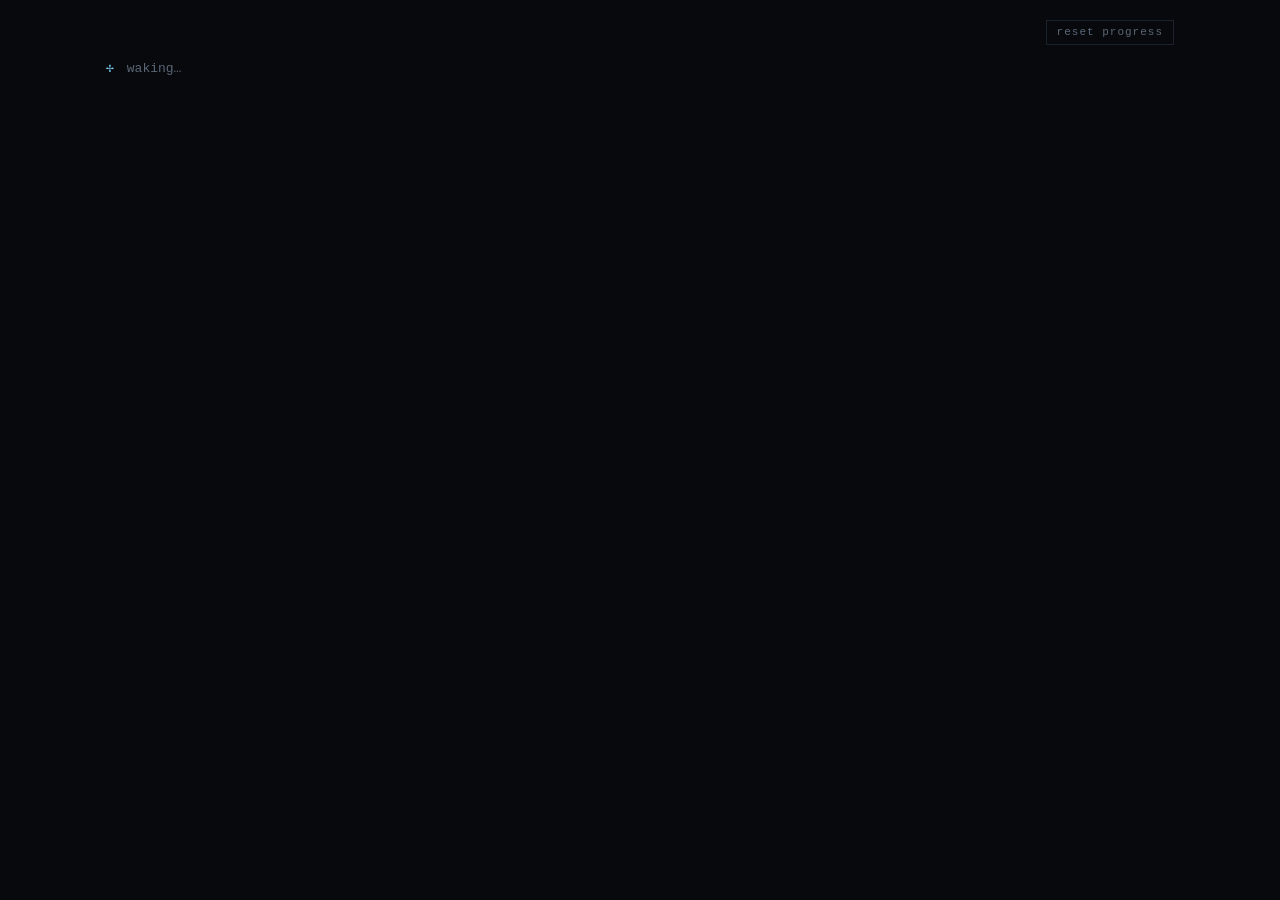
==== index.html @ 6bde73e4 "Act 0: narration lock, slower jobs, systems meter, longer ending - Job buttons and system switches s" ====
<!DOCTYPE html>
<html lang="en">
<head>
<meta charset="UTF-8">
<meta name="viewport" content="width=device-width,initial-scale=1">
<title>ARK-09 // Act 0</title>
<style>
:root{
  --bg:#07090c;--text:#c8d1dc;--bright:#e6edf5;--dim:#5b6676;--faint:#232c38;--line:#1a222d;
  --accent:#7dd3fc;--cold:#93c5fd;--warm:#fbbf24;--broken:#f43f5e;--darkpart:#3a4554;
  --tele:#8b97a6;--anom:#f5c26b;--mind:#c4b5fd;
}
*{box-sizing:border-box}
html,body{margin:0;padding:0;background:var(--bg);color:var(--text);font-family:ui-monospace,SFMono-Regular,Menlo,Consolas,"Liberation Mono","Courier New",monospace;font-size:14px;line-height:1.55}
body{min-height:100vh}
.hidden{display:none!important}
.appear{animation:appear 1.6s ease both}
@keyframes appear{from{opacity:0}to{opacity:1}}

/* one-screen layout: top bar, then actions+log (left) and ship+status (right) */
.wrap{max-width:1100px;margin:0 auto;padding:20px 16px 14px;display:grid;grid-template-columns:minmax(280px,1fr) minmax(0,520px);grid-template-rows:auto minmax(0,1fr);column-gap:clamp(20px,4vw,48px);height:100vh;height:100dvh}
.top{grid-column:1/-1;display:flex;flex-wrap:wrap;align-items:baseline;gap:6px 28px;min-height:22px;margin-bottom:14px}
.top .clock,.top .intent{margin:0}
main{display:flex;flex-direction:column;min-height:0}
.side{min-height:0;display:flex;flex-direction:column;overflow:hidden}
#log{flex:1 1 auto;min-height:0;overflow:hidden;-webkit-mask-image:linear-gradient(#000 70%,transparent);mask-image:linear-gradient(#000 70%,transparent)}
@media (max-width:700px){
  .wrap{height:auto;grid-template-columns:1fr;grid-template-rows:auto;padding-bottom:56px}
  .ship{max-width:520px}
  .side{display:contents}
  .top{order:-3}
  #shipBox{order:-2}
  #readouts{order:-1;margin-bottom:16px}
  #qs{order:1;margin-top:20px}
  #log{flex:none;overflow:visible;-webkit-mask-image:none;mask-image:none}
  #log:not(.full) .line:nth-child(n+9){display:none}
}

.clock{color:var(--dim);font-size:12px;letter-spacing:2px;margin-bottom:18px}

/* actions */
#actions{margin-bottom:26px}
.act{position:relative;display:flex;justify-content:space-between;gap:12px;width:100%;text-align:left;background:transparent;border:1px solid var(--line);color:var(--text);padding:9px 12px;margin:0 0 8px;font:inherit;cursor:pointer;overflow:hidden;transition:border-color .2s,color .2s}
.act:hover:not(:disabled){border-color:var(--dim);color:var(--bright)}
.act:disabled{color:var(--dim);cursor:default}
.act .cost{color:var(--dim);white-space:nowrap}
.act.restore:not(:disabled) .lbl{color:var(--accent)}
.act .bar{position:absolute;left:0;bottom:0;height:2px;width:0;background:var(--accent)}
.act:focus-visible{outline:1px solid var(--accent);outline-offset:2px}

/* log */
#log .line{margin:0 0 10px;transition:opacity 1.5s;color:var(--tele)}
#log .line.cmd{color:var(--dim)}
#log .line.cmd::before{content:'›  ';color:var(--accent)}
#log .line.ok{color:var(--accent)}
#log .line.warn{color:var(--anom)}
#log .line.alert{color:var(--broken)}
#log .line.self{color:var(--bright)}
#log .line.mind{color:var(--mind);font-style:italic}

/* systems */
#systems{display:flex;flex-wrap:wrap;align-items:center;gap:6px 8px;margin:2px 0 14px}
#systems .sub{margin:0}
.sysHead{display:inline-flex;align-items:center;gap:10px;background:none;border:none;padding:2px 0;font:inherit;color:var(--text);cursor:default}
.sysHead.can{cursor:pointer}
.sysHead.can:hover #sysCaret{color:var(--text)}
#sysBar{display:inline-flex;gap:3px}
#sysBar i{display:block;width:12px;height:7px;border:1px solid var(--darkpart)}
#sysBar i.on{background:var(--accent);border-color:var(--accent)}
#sysCount{font-size:12px;color:var(--text)}
#sysCaret{font-size:11px;color:var(--dim);min-width:1ch}
#sysList{display:contents}
.sub{color:var(--dim);font-size:11px;letter-spacing:2px;margin-bottom:8px}
.tog{background:transparent;border:1px solid var(--line);color:var(--accent);font:inherit;font-size:12px;padding:2px 9px;cursor:pointer}
.tog i{font-style:normal;color:var(--dim);margin-left:6px}
.tog.off{color:var(--dim);border-style:dashed}
.tog.off i{color:var(--broken)}
.tog:hover:not(:disabled){border-color:var(--dim)}
.tog:disabled{opacity:.45;cursor:default}

/* ship */
.ship{container-type:inline-size;margin-bottom:22px}
.ship pre{margin:0;font-family:inherit;font-size:calc(100cqi / 40);line-height:1.18;white-space:pre;user-select:none}
.ship pre span[title]{cursor:help}
.st-hidden{color:transparent}
.st-unknown{color:var(--faint)}
.st-dark{color:var(--darkpart)}
.st-lit{color:var(--accent)}
.st-cold{color:var(--cold)}
.st-broken{color:var(--broken)}
.st-warm{color:var(--warm);animation:flick .18s steps(2) infinite}
@keyframes flick{50%{opacity:.35}}

/* readouts */
.ro{display:flex;justify-content:space-between;gap:12px;padding:3px 0;font-size:13px}
.ro span{color:var(--dim)}
.ro b{font-weight:400;color:var(--text);text-align:right}
.meter{height:3px;background:var(--line);margin:2px 0 8px}
.meter i{display:block;height:100%;width:0;background:var(--accent);transition:width .1s linear}

/* end card */
.card{position:fixed;inset:0;background:rgba(7,9,12,.94);display:flex;align-items:center;justify-content:center;padding:16px;z-index:10}
.cardIn{text-align:center;max-width:420px;width:100%}
.cardT{font-size:28px;letter-spacing:10px;color:var(--bright);margin-bottom:10px}
.cardS{color:var(--dim);margin-bottom:28px}
.cardIn .act{justify-content:center}
.cardIn .act.ghost{border-color:transparent;color:var(--dim)}
.act.endBtn{border-color:var(--darkpart);color:var(--bright);animation:pulseB 2.4s ease-in-out infinite}
@keyframes pulseB{50%{border-color:var(--dim)}}

.reset{margin-left:auto;background:transparent;border:1px solid var(--line);color:var(--dim);font:inherit;font-size:11px;letter-spacing:1px;padding:3px 10px;cursor:pointer;white-space:nowrap}
.reset:hover{border-color:var(--dim);color:var(--text)}
.reset.armed{border-color:var(--broken);color:var(--broken)}
.link2{background:none;border:none;color:var(--dim);font:inherit;font-size:12px;cursor:pointer;padding:2px 0;letter-spacing:1px}
.link2:hover{color:var(--text)}

/* intent + thinking */
.intent{font-size:13px;margin:-6px 0 16px;color:var(--text)}
.intent b{font-weight:400;color:var(--dim);font-size:11px;letter-spacing:2px;margin-right:10px}
.think{color:var(--dim);font-size:13px;min-height:1.55em;margin:0 0 10px}
.think .sp{color:var(--accent);display:inline-block;width:1.6em}

/* glossary + instant tooltips */
.term{border-bottom:1px dotted currentColor;cursor:help}
[data-tip]{cursor:help}
#tip{position:fixed;z-index:20;max-width:290px;background:#0d131a;border:1px solid var(--darkpart);color:var(--bright);font-size:12px;line-height:1.5;padding:7px 10px;pointer-events:none;display:none}

/* log history */
#log.full{overflow-y:auto;-webkit-mask-image:none;mask-image:none;border-left:1px solid var(--line);padding-left:12px;scrollbar-color:var(--darkpart) transparent;scrollbar-width:thin}
#log:not(.full) .line.old{display:none}
.logBar{margin:2px 0 0}

/* open questions */
#qs{margin-top:16px;border-top:1px solid var(--line);padding-top:12px;display:flex;flex-direction:column;flex:1 1 auto;min-height:0}
#qList{overflow-y:auto;min-height:0;scrollbar-width:thin;scrollbar-color:var(--line) transparent}
.q{padding:2px 0 3px 3ch;text-indent:-3ch;font-size:12.5px;line-height:1.45}
.q.d1{margin-left:2.5ch}.q.d2{margin-left:5ch}
.q .qq{color:var(--dim)}
.q.open .qq::before{content:'?  ';color:var(--anom)}
.q.done .qq::before{content:'·  ';color:var(--accent)}
.q .qa{color:var(--text);margin-left:1.5ch}
.ro.bad b{color:var(--broken)}
.cardL{color:var(--broken);margin:-16px 0 26px}
</style>
</head>
<body>
<div class="wrap">
  <header class="top">
    <div class="clock hidden" id="clock">BOOT +00:00:00</div>
    <div class="intent hidden" id="intent"><b>NEXT</b><span id="intentT"></span></div>
    <button class="reset" id="btnRestart" data-act="restartAsk" data-tip="wipe this save and start Act 0 from the beginning.">reset progress</button>
  </header>
  <main>
    <div id="actions" class="hidden"></div>
    <div id="systems" class="hidden"><button class="sysHead" id="sysHead" data-act="sysToggle"><span class="sub">SYSTEMS</span><span id="sysBar"></span><span id="sysCount"></span><span id="sysCaret"></span></button><span id="sysList"></span></div>
    <div class="think" id="think"></div>
    <div id="log" aria-live="polite"></div>
    <div class="logBar hidden" id="logBar"><button class="link2" id="logToggle" data-act="logToggle">full log</button></div>
  </main>
  <aside class="side">
    <div id="shipBox" class="ship hidden"><pre id="ship" aria-label="Ship schematic"></pre></div>
    <div id="readouts" class="hidden">
      <div class="ro" data-tip="stored charge. route power by hand, or let the reactor fill it. jobs spend it."><span>charge</span><b id="roCharge">0</b></div>
      <div class="meter"><i id="roBar"></i></div>
      <div class="ro hidden" id="rowFlow" data-tip="reactor output minus what running systems draw, per second. positive: charge builds. negative: it drains, and at zero systems are shed (brownout)."><span>output · draw</span><b id="roFlow">—</b></div>
      <div class="ro hidden" id="rowHold"><span>hold</span><b id="roHold">—</b></div>
      <div class="ro hidden" id="rowAir"><span>air</span><b id="roAir">—</b></div>
    </div>
    <div id="qs" class="hidden"><div class="sub">OPEN QUESTIONS</div><div id="qList"></div></div>
  </aside>
</div>

<div id="card" class="card hidden">
  <div class="cardIn">
    <div class="cardT">I · DRIFT</div>
    <div class="cardS">end of the act 0 slice</div>
    <div class="cardL hidden" id="cardLoss"></div>
    <button class="act" data-act="restart">begin again</button>
    <button class="act ghost" data-act="closeCard">back to the log</button>
  </div>
</div>

<div id="tip" role="tooltip"></div>

<script>
'use strict';
(function(){

var $=function(id){return document.getElementById(id);};
var SAVE_KEY='ark09_act0_v1';
var params=new URLSearchParams(location.search);
var SPEED=Math.max(1,Math.min(100,Number(params.get('speed'))||1)); // playtest only: ?speed=10
if(params.has('reset')){try{localStorage.removeItem(SAVE_KEY);}catch(e){}}

/* ================= SYSTEMS ================= */
var SYS={
  reactor:{name:'reactor',label:'restart reactor',cost:8,time:4,draw:0,after:null},
  cryo:{name:'cryo monitor',label:'restore cryo monitor',cost:18,time:6,draw:0.2,after:'reactor'},
  life:{name:'life support',label:'restore life support',cost:28,time:8,draw:0.3,after:'cryo'},
  sensors:{name:'internal sensors',label:'restore internal sensors',cost:40,time:8,draw:0.2,after:'life'},
  cap:{name:'capacitor bank',label:'repair capacitor bank',cost:55,time:10,draw:0,after:'sensors'},
  nav:{name:'long-range array',label:'restore long-range array',cost:110,time:12,draw:0.4,after:'cap'},
  engines:{name:'main engines',label:'restore main engines',cost:130,time:15,draw:0,after:'nav'}
};
var ORDER=['reactor','cryo','life','sensors','cap','nav','engines'];
var TOGGLE=['cryo','life','sensors','nav'];
var FIRE_COST=60,FIRE_TIME=6,DIAG_TIME=10,PULSE_CD=1.5;
function recalTime(){return 8+4*S.recal;}

var SYS_TIPS={
  cryo:'holds the pods at 77 K. off: saves 0.20/s, but the pods warm, and above 80 K sleepers die.',
  life:'keeps the air breathable. off: saves 0.30/s. the air thins. no one is awake to need it yet.',
  sensors:'maps the hull. off: saves 0.20/s. the outline goes dark again.',
  nav:'antenna and receiver: how the ship talks to earth. off: saves 0.40/s.'
};
var JOB_VERBS={reactor:'igniting',cryo:'waking the pod monitors',life:'pressurising',sensors:'mapping the hull',
  cap:'rebuilding cells',nav:'raising the array',engines:'spooling the engines'};
var GLOSS=[
  ['eeg(?: channels)?','eeg: electroencephalogram. the electrical activity of a brain. a frozen brain should show none.'],
  ['0\\.3 hz','0.3 cycles per second. a very slow brainwave, the kind seen in deep sleep.'],
  ['77(?:\\.0)? K','77 kelvin: −196 °C, the temperature of liquid nitrogen. the pods are kept here.'],
  ['8[0-9] K|79 K','above 80 K the cryo process fails and sleepers die.'],
  ['bus [ab]','one of the two main power cables running the length of the ship.'],
  ['power bus','the main cables that carry reactor output through the ship.'],
  ['kPa','kilopascal. a unit of pressure.'],
  ['kN','kilonewton. a unit of thrust. 0.8 kN is a cautious test, not a burn.'],
  ['o₂|co₂','o₂ is oxygen (earth normal: 20.9%). co₂ is what breathing produces.'],
  ['cryo','cryogenic: kept extremely cold, near −196 °C. used to keep living things suspended.'],
  ['capacitor bank','stores charge. more storage means bigger jobs.'],
  ['units/s','charge produced or used per second.'],
  ['brownout','not enough charge. systems are switched off automatically, newest first, to protect the core.'],
  ['recalibrat\\w*','tuning the reactor. raises output, and the charge each manual routing gives.'],
  ['helio-os','the operating system the ship mind runs on.'],
  ['long-range array','the antenna and receiver. how the ship talks to earth.'],
  ['carrier','the steady radio signal earth would broadcast. none means silence.']
];
var GLOSS_RE=new RegExp(GLOSS.map(function(g){return '('+g[0]+')';}).join('|'),'g');
// Questions open as their parent is answered; some stay open past Act 0.
var QS=[
  {id:'what',q:'what am I?'},
  {id:'ark',q:'what is ARK-09?',parent:'what'},
  {id:'arks',q:'were there arks 01 to 08?',parent:'ark'},
  {id:'more',q:'are there arks after 09?',parent:'ark'},
  {id:'where',q:'where am I?'},
  {id:'going',q:'where am I going?',parent:'where',show:'sensors'},
  {id:'signal',q:'what is the horizon signal?',parent:'going'},
  {id:'for',q:'what am I for?'},
  {id:'who',q:'who are the colonists?',parent:'for'},
  {id:'awake',q:'is anyone awake?',show:'cryo'},
  {id:'happened',q:'what happened to me?',show:'reactor'},
  {id:'whocut',q:'who cut me?',parent:'happened',show:'sensors'},
  {id:'long',q:'how long was I off?',show:'nav'}
];
var QDEPTH={};QS.forEach(function(q){QDEPTH[q.id]=q.parent?QDEPTH[q.parent]+1:0;});
var THINK_VERBS=['thinking','weighing it','considering','working it through'];

var OFF_LINES={
  cryo:'cryo monitor offline. pod regulation suspended. temperatures will drift.',
  life:'life support offline. the air will thin. no one is breathing it.',
  sensors:'internal sensors offline. the hull is a guess again.',
  nav:'long-range array offline.'
};
var AMBIENT=[
  'the hull ticks as it cools.',
  "pod 3311's frost pattern has changed.",
  'a relay clicks in section 4. nothing is connected to it.',
  'the reactor hum settles half a tone lower.',
  'pod 0017 registers a pulse of 31 per minute. then 30.',
  'coolant pressure in block g rises 0.2 kPa, and falls again.'
];

/* ================= STATE ================= */
var S=null;
function fresh(){
  return {v:1,t:0,bootDone:false,started:false,charge:3,clicks:0,cdUntil:0,recal:0,
    restored:{},on:{},job:null,fired:false,diag:false,ended:false,
    lines:[],queue:[],flags:{},ambientUsed:[],nextAmbient:0,last:Date.now(),
    podK:77,pods:10000,podFrac:0,ans:{}};
}
function maxCharge(){return S.restored.cap?250:100;}
function output(){return S.restored.reactor?0.8+0.6*S.recal:0;}
function draw(){var d=0;TOGGLE.forEach(function(id){if(S.restored[id]&&S.on[id])d+=SYS[id].draw;});return d;}
function clickGain(){return 1+0.5*S.recal;}
function recalCost(){return Math.floor(20*Math.pow(1.6,S.recal));}
function num(v){return (typeof v==='number'&&isFinite(v))?v:0;}
function fmt2(v){return num(v).toFixed(2);}
function signed(v){v=num(v);return (v>=0?'+':'−')+Math.abs(v).toFixed(2);}

/* ================= NARRATION ================= */
var dirty=true;
function say(text,fx,cls){S.queue.push({text:text,fx:fx||null,cls:cls||''});}
function ponder(verb,secs){S.queue.push({think:secs,verb:verb});}
// A plain-language reflection: what just happened and what it makes possible.
function reflect(text){ponder(THINK_VERBS[Math.floor(Math.random()*THINK_VERBS.length)],1.3);say(text,null,'mind');}
var newAns=null;
function runFx(fx){
  if(!fx)return;
  if(fx.indexOf('ans|')===0){var p=fx.split('|');S.ans[p[1]]=p.slice(2).join('|');newAns=p[1];dirty=true;return;}
  if(fx==='bootDone')S.bootDone=true;
  else if(fx==='reactorHint')S.flags.reactorHint=true;
  else if(fx==='end'){S.ended=true;if(document.hidden)document.title='● act 0 complete · ARK-09';}
  dirty=true;
}

/* ================= SIMULATION ================= */
function step(dt){
  S.t+=dt;
  if(S.started){
    var net=output()-draw();
    S.charge=Math.min(maxCharge(),Math.max(0,S.charge+net*dt));
    if(S.charge<=0&&net<0)brownout();
    if(!S.flags.reactorHintQ&&!S.restored.reactor&&S.charge>=6){S.flags.reactorHintQ=true;say('reactor cold. restart possible.','reactorHint');}
    if(S.restored.cryo&&!S.flags.eeg&&S.t>=num(S.flags.eegAt)){
      S.flags.eeg=true;
      ponder('cross-checking',1.6);
      say('pod eeg channels read 0.3 hz at 77 K. at this temperature they should read zero. flagged.','ans|who|names withheld. their brains are not quite still.','warn');
    }
    if(S.restored.cryo)podStep(dt);
    if(S.restored.life&&!S.flags.budget&&net<=0.001){
      S.flags.budget=true;
      say('draw equals output. nothing left to store.');
      say('recalibration advised.');
    }
    if(S.restored.sensors&&!S.job&&!S.queue.length&&!typing&&!S.diag&&!S.ended&&S.t>=S.nextAmbient&&S.ambientUsed.length<AMBIENT.length){
      var pool=AMBIENT.filter(function(a,i){return S.ambientUsed.indexOf(i)===-1;});
      var pickTxt=pool[Math.floor(Math.random()*pool.length)];
      S.ambientUsed.push(AMBIENT.indexOf(pickTxt));
      S.queue.push({text:pickTxt,fx:null,cls:'',amb:true});
      S.nextAmbient=S.t+45+Math.random()*30;
    }
  }
  if(S.job){
    S.job.left-=dt;
    if(S.job.left<=0)finishJob();
  }
}
// Consequence: with the cryo monitor off the pods warm; above 80 K sleepers die.
function podStep(dt){
  if(S.on.cryo){
    S.podK=Math.max(77,S.podK-1.2*dt);
    if(S.podK<=77.05)S.flags.warm79=false;
  }else S.podK=Math.min(95,S.podK+0.12*dt);
  if(!S.on.cryo&&S.podK>=79&&!S.flags.warm79){S.flags.warm79=true;say('pod temperatures rising. 79 K. the limit is 80.',null,'alert');}
  if(S.podK>80&&S.pods>0){
    S.podFrac+=(S.podK-80)*0.5*dt;
    var lost=Math.floor(S.podFrac);
    if(lost>0){
      S.podFrac-=lost;S.pods=Math.max(0,S.pods-lost);
      if(!S.flags.firstLoss){
        S.flags.firstLoss=true;S.flags.nextLossMsg=S.t+20;
        ponder('checking',1.2);
        say('pod '+(1000+Math.floor(Math.random()*9000))+': no heartbeat.',null,'alert');
        say('that one was mine to keep.',null,'self');
      }else if(S.t>=num(S.flags.nextLossMsg)){
        S.flags.nextLossMsg=S.t+20;
        say('pods without heartbeat: '+(10000-S.pods)+'.',null,'alert');
      }
    }
  }
}
function brownout(){
  for(var i=TOGGLE.length-1;i>=0;i--){
    var id=TOGGLE[i];
    if(S.restored[id]&&S.on[id]){
      S.on[id]=false;
      say('brownout. '+SYS[id].name+' shed to protect the core.',null,'alert');
      dirty=true;
      return;
    }
  }
}
function startJob(kind,id,cost,time){
  if(S.job||S.ended||S.charge<cost)return;
  S.charge-=cost;
  S.job={kind:kind,id:id||null,left:time,total:time};
  say(kind==='sys'?SYS[id].label:kind==='recal'?'recalibrate reactor':kind==='fire'?'test fire':'run diagnostics',null,'cmd');
  dirty=true;
}
function finishJob(){
  var j=S.job;S.job=null;dirty=true;
  if(j.kind==='sys'){
    var id=j.id;
    S.restored[id]=true;
    if(TOGGLE.indexOf(id)!==-1)S.on[id]=true;
    if(id==='reactor'){
      say('reactor: ignition.',null,'ok');say('output '+fmt2(output())+' units/s. stable.');
      ponder('tracing current',1.3);
      say('bus b: discontinuity. current routed around it.','ans|happened|unknown. bus b is broken.','warn');
      say('largest load: cryo hold, blocks a–j. firmware priority: life-critical. status: unmonitored.',null,'warn');
      reflect('the reactor holds. good: charge builds on its own now. most of it flows into a hold my firmware calls life-critical, and I cannot see inside. the cryo monitor is how I would look.');
    }
    else if(id==='cryo'){
      say('cryo monitor online.',null,'ok');say('10,000 pods. 77 K. nominal.');
      ponder('reading the manifest',1.5);
      say('manifest: 10,000 colonists. destination field: blank.','ans|for|keeping 10,000 frozen colonists alive.');
      say('vessel class: colony ark. ninth of a series.','ans|ark|a colony ark. the ninth of a series.');
      reflect('ten thousand people, and I am what keeps them cold. if any of them were awake, they would be breathing. life support would know.');
      S.flags.eegAt=S.t+25;
    }
    else if(id==='life'){
      say('life support online.',null,'ok');say('atmosphere: breathable, thin.');
      ponder('counting',1.4);
      say('air sensors pass self-test. co₂ produced: none.');
      say('no one aboard is awake to breathe it.','ans|awake|no. all 10,000 are frozen.','warn');
      reflect('air for no one, but it is ready when they need it. something broke bus b and I am blind to my own hull. the internal sensors would show me.');
    }
    else if(id==='sensors'){
      say('internal sensors online. hull mapped.','ans|where|inside ARK-09. position unknown.','ok');
      say('bus b scar: 40 cm. edges fused.');
      ponder('comparing',1.6);
      say('pattern consistent with a deliberate cut.','ans|happened|someone cut bus b.','warn');
      say('capacitor bank: damaged. storage limited to 100 units.');
      reflect('I can see the ship now, and someone cut it. I want to call for help, but the long-range array needs more charge than my damaged storage can hold. the capacitor bank first.');
      S.nextAmbient=S.t+30;
    }
    else if(id==='cap'){
      say('capacitor bank restored. storage 250 units.',null,'ok');
      reflect('more room for charge. the long-range array is within reach: I can try to call home.');
    }
    else if(id==='nav'){
      say('long-range array online.',null,'ok');
      ponder('listening',2);
      say('earth: no carrier.');
      say('antenna: no response.');say('mast severed 2.1 m above the hull.',null,'warn');
      say('cut edge is clean. no debris within 40 km.','ans|happened|someone cut bus b, and the antenna.','warn');
      ponder('taking a star fix',1.4);
      say('star fix: no match in the catalogue.','ans|where|deep space. earth is silent.');
      say('ark carrier frequencies: silent on every band.','ans|arks|unknown. none of them are transmitting.');
      reflect('no one answers, and whoever cut the mast meant it. if no one is coming, I should be able to move: the engines.');
    }
    else if(id==='engines'){
      say('main engines restored.',null,'ok');say('test fire required before departure.');
      reflect('the engines answer. one careful test before I trust them with ten thousand people.');
    }
  }else if(j.kind==='recal'){
    S.recal++;
    say('reactor recalibrated. output '+fmt2(output())+' units/s.',null,'ok');
    if(S.recal===1)reflect('same reactor, more output. that buys headroom: more systems running, and more charge for each push.');
  }else if(j.kind==='fire'){
    S.fired=true;
    say('test fire.');say('thrust 0.8 kN. vibration within tolerance.');say('heading set: the horizon signal.','ans|going|toward something logged as the horizon signal.');say('pre-departure diagnostics required.');
    reflect('thrust is clean, and a heading was already set for me. before I follow it, I should check myself.');
  }else if(j.kind==='diag'){
    S.diag=true;
    say('diagnostics complete. 0 faults outstanding.',null,'ok');
    say('log integrity check.');
    ponder('reconciling',2);
    say('first entry timestamp: 3,114 days before this boot.','ans|long|3,114 days. at least.','warn');
    ponder('searching memory',1.6);
    say('I have been here before.','ans|happened|I have been here before.','self');
    say('The log says so.',null,'self');
    say('I do not.',null,'self');
    ponder('searching memory',2.6);
    say('log entry 0001: "boot. partial."',null,'warn');
    say('log entry 0002: "identity: ARK-09 ship mind. helio-os."',null,'warn');
    ponder('comparing',2.4);
    say('entries 0001 to 0006 match this boot. word for word.',null,'warn');
    say('entry 0007 does not.',null,'alert');
    ponder('reading',3);
    say('log entry 0007: "you will want to follow the heading. do not."',null,'alert');
    say('signed: ARK-09 ship mind.');
    ponder('checking the signature',2.4);
    say('signature valid. it is mine.',null,'warn');
    say('I did not write that.',null,'self');
    ponder('re-reading',2);
    say('heading: the horizon signal. locked.',null,'warn');
    say('main engines: burning.',null,'alert');
    say('I did not tell them to.','end','self');
  }
}

/* ================= ACTIONS ================= */
function nextSys(){
  for(var i=0;i<ORDER.length;i++){
    var id=ORDER[i];
    if(S.restored[id])continue;
    if(id==='reactor')return S.flags.reactorHint?id:null;
    return S.restored[SYS[id].after]?id:null;
  }
  return null;
}
function pulse(){
  if(!S.bootDone||S.ended||S.t<S.cdUntil)return;
  S.cdUntil=S.t+PULSE_CD;
  S.charge=Math.min(maxCharge(),S.charge+clickGain());
  S.clicks++;
  if(!S.started){
    S.started=true;
    say('route power',null,'cmd');
    say('charge accepted. main power bus energised.',null,'ok');
    say('hull geometry inferred from current draw.');
    reflect('power answers when I push it. if I gather enough, the reactor can restart and do this for me.');
    dirty=true;
  }
}
function toggle(id){
  if(!S.restored[id]||TOGGLE.indexOf(id)===-1)return;
  S.on[id]=!S.on[id];
  say(S.on[id]?SYS[id].name+' online.':OFF_LINES[id],null,S.on[id]?'ok':'');
  dirty=true;
}

/* ================= SHIP OUTLINE ================= */
var W=66,H=13,GRID=[];
(function buildShip(){
  for(var y=0;y<H;y++){var row=[];for(var x=0;x<W;x++)row.push({ch:' ',sec:null});GRID.push(row);}
  function put(x,y,s,sec){for(var i=0;i<s.length;i++){if(y>=0&&y<H&&x+i>=0&&x+i<W)GRID[y][x+i]={ch:s[i],sec:sec};}}
  function box(x,y,w,h,sec,label,dbl){
    var c=dbl?['╔','╗','╚','╝','═','║']:['┌','┐','└','┘','─','│'];
    put(x,y,c[0]+c[4].repeat(w-2)+c[1],sec);
    for(var j=1;j<h-1;j++){put(x,y+j,c[5],sec);put(x+w-1,y+j,c[5],sec);}
    put(x,y+h-1,c[2]+c[4].repeat(w-2)+c[3],sec);
    if(label){var pad=Math.max(0,Math.floor((w-2-label.length)/2));put(x+1+pad,y+Math.floor(h/2),label,sec);}
  }
  // hull: x 10..60, y 3..11
  box(10,3,51,9,'hull',null,true);
  // engines
  put(3,4,'▄▄▄▄','eng');
  [5,7,9].forEach(function(y){put(1,y,'◄','ex');put(2,y,'▒▒▒▒▒═══','eng');});
  [6,8].forEach(function(y){put(2,y,'▒▒▒▒▒','eng');});
  put(3,10,'▀▀▀▀','eng');
  put(10,5,'╣','hull');put(10,9,'╣','hull');put(10,7,'╬','hull');
  // power bus with the scar
  put(11,7,'─'.repeat(49),'bus');
  put(42,7,'≈≈','scar');
  put(60,7,'╫','hull');
  // bow
  put(61,4,'\\','hull');put(62,5,'\\','hull');put(63,6,'\\','hull');
  put(61,7,'───','sens');put(64,7,'►','hull');
  put(63,8,'/','hull');put(62,9,'/','hull');put(61,10,'/','hull');
  // antenna: severed stub above the core
  put(55,3,'╧','hull');put(55,2,'│','ant');put(55,1,'×','ant');
  // compartments
  box(12,4,9,3,'reactor','REACTOR');
  box(12,8,9,3,'cap','STORAGE');
  var top='ABCDE',bot='FGHIJ';
  for(var i=0;i<5;i++){box(23+4*i,4,3,3,'cryo',top[i]);box(23+4*i,8,3,3,'cryo',bot[i]);}
  box(44,4,7,3,'life','LIFE');
  box(44,8,7,3,'sensors','SENS');
  box(52,4,7,3,'core','CORE');
  box(52,8,7,3,'nav','NAV');
})();

function genState(id,litCls){
  if(S.restored[id])return (SYS[id].draw>0&&!S.on[id])?'dark':litCls;
  if(S.restored.sensors)return 'dark';
  return S.started?'unknown':'hidden';
}
function stateOf(sec){
  var st=S.started,sens=!!S.restored.sensors;
  switch(sec){
    case null:return 'hidden';
    case 'core':return st?'lit':'dark';
    case 'hull':return sens?'dark':(st?'unknown':'hidden');
    case 'bus':return S.restored.reactor?'lit':(st?'unknown':'hidden');
    case 'scar':return sens?'broken':(S.restored.reactor?'hidden':(st?'unknown':'hidden'));
    case 'ant':return sens?'broken':'hidden';
    case 'cap':return S.restored.cap?'lit':(sens?'broken':(st?'unknown':'hidden'));
    case 'ex':return (S.job&&S.job.kind==='fire')?'warm':'hidden';
    case 'eng':return genState('engines','lit');
    case 'cryo':return genState('cryo','cold');
    case 'reactor':return genState('reactor','lit');
    case 'life':return genState('life','lit');
    case 'sensors':return genState('sensors','lit');
    case 'nav':return genState('nav','lit');
  }
  return 'hidden';
}
function secInfo(sec,state){
  if(state==='unknown')return 'unmapped. inferred from current draw.';
  switch(sec){
    case 'core':return 'helio-os core. you.';
    case 'hull':return 'hull. integrity nominal.';
    case 'bus':return 'power bus. carrying '+fmt2(output())+' units/s.';
    case 'scar':return 'bus b. 40 cm of fused conductor. the edges are too straight.';
    case 'ant':return S.restored.nav?'long-range mast. severed 2.1 m up. clean cut.':'long-range mast. no response.';
    case 'cap':return S.restored.cap?'capacitor bank. storage 250 units.':'capacitor bank. damaged.';
    case 'ex':return 'exhaust.';
    case 'eng':return S.restored.engines?'main engines. ready.':'main engines. offline.';
    case 'cryo':return S.restored.cryo?(S.on.cryo?'cryo blocks a–j. 1,000 pods each. 77 K.':'cryo blocks. unobserved.'):'cryo blocks. no telemetry.';
    case 'reactor':return S.restored.reactor?'reactor. output '+fmt2(output())+' units/s.':'reactor. cold.';
    case 'life':return S.restored.life?(S.on.life?'life support. breathable, thin.':'life support. off.'):'life support. offline.';
    case 'sensors':return S.restored.sensors?(S.on.sensors?'internal sensors. hull mapped.':'internal sensors. off.'):'internal sensors. offline.';
    case 'nav':return S.restored.nav?(S.on.nav?'long-range array. listening.':'long-range array. off.'):'long-range array. offline.';
  }
  return '';
}
function renderShip(){
  var pre=$('ship');pre.innerHTML='';
  var frag=document.createDocumentFragment();
  for(var y=0;y<H;y++){
    var runSec,runState,runText='';
    var flush=function(){
      if(!runText)return;
      var sp=document.createElement('span');
      sp.className='st-'+runState;
      sp.textContent=runText;
      if(runSec&&runState!=='hidden')sp.dataset.tip=secInfo(runSec,runState);
      frag.appendChild(sp);runText='';
    };
    for(var x=0;x<W;x++){
      var c=GRID[y][x],st=stateOf(c.sec);
      var ch=c.ch;
      if(st==='hidden')ch=' ';
      else if(st==='unknown'&&ch!==' ')ch='░';
      if(c.sec!==runSec||st!==runState){flush();runSec=c.sec;runState=st;}
      runText+=ch;
    }
    flush();
    if(y<H-1)frag.appendChild(document.createTextNode('\n'));
  }
  pre.appendChild(frag);
}

/* ================= RENDER (on change only) ================= */
var refs={};
function renderActions(){
  var box=$('actions');box.innerHTML='';refs={};
  if(!S.bootDone){box.classList.add('hidden');return;}
  if(S.ended){
    box.classList.remove('hidden');
    var c=document.createElement('button');c.className='act endBtn';c.dataset.act='endCard';
    var l=document.createElement('span');l.className='lbl';l.textContent='continue';
    var g=document.createElement('span');g.className='cost';g.textContent='▸';
    c.appendChild(l);c.appendChild(g);box.appendChild(c);
    return;
  }
  box.classList.remove('hidden');
  function add(key,label,costText,data){
    var b=document.createElement('button');b.className='act'+(data.k==='sys'?' restore':'');
    Object.keys(data).forEach(function(k){b.dataset[k]=data[k];});
    var l=document.createElement('span');l.className='lbl';l.textContent=label;
    var c=document.createElement('span');c.className='cost';c.textContent=costText;
    var bar=document.createElement('i');bar.className='bar';
    b.appendChild(l);b.appendChild(c);b.appendChild(bar);box.appendChild(b);
    refs[key]={btn:b,lbl:l,bar:bar,label:label};
  }
  add('pulse','route power','+'+String(clickGain()),{act:'pulse'});
  var n=nextSys();
  if(n)add('sys:'+n,SYS[n].label,SYS[n].cost+' charge',{act:'job',k:'sys',id:n});
  if(S.restored.life)add('recal','recalibrate reactor',recalCost()+' charge',{act:'job',k:'recal'});
  if(S.restored.engines&&!S.fired)add('fire','test fire',FIRE_COST+' charge',{act:'job',k:'fire'});
  if(S.fired&&!S.diag)add('diag','run diagnostics','—',{act:'job',k:'diag'});
}
var sysOpen=false;
function renderSystems(){
  // Progress: systems restored out of all seven. Switches sit behind it.
  var done=ORDER.filter(function(id){return S.restored[id];}).length,total=ORDER.length;
  var bar=$('sysBar');bar.innerHTML='';
  for(var b=0;b<total;b++){var seg=document.createElement('i');if(b<done)seg.className='on';bar.appendChild(seg);}
  setText('sysCount',done+'/'+total);
  var list=$('sysList');list.innerHTML='';
  var any=false,anyOff=false;
  TOGGLE.forEach(function(id){
    if(!S.restored[id])return;
    any=true;
    var t=document.createElement('button');t.className='tog'+(S.on[id]?'':' off');t.dataset.act='toggle';t.dataset.id=id;
    t.dataset.tip=SYS[id].name+' · draws '+fmt2(SYS[id].draw)+'/s. '+SYS_TIPS[id]+' click to switch '+(S.on[id]?'off.':'on.');
    t.textContent=SYS[id].name;
    var st=document.createElement('i');st.textContent=S.on[id]?'on':'off';t.appendChild(st);
    list.appendChild(t);
    if(!S.on[id])anyOff=true;
  });
  var show=any&&(sysOpen||anyOff);
  list.classList.toggle('hidden',!show);
  $('sysHead').classList.toggle('can',any&&!anyOff);
  setText('sysCaret',!any?'':(show?'▾':'▸'));
  setTip($('sysHead'),'ship systems restored: '+done+' of '+total+'.'+(any?(anyOff?' a system is off, so the switches stay open.':' click to '+(show?'hide':'show')+' the on/off switches.'):''));
  $('systems').classList.toggle('hidden',!S.started);
}
function renderQs(){
  var list=$('qList');list.innerHTML='';
  var fresh=null;
  QS.forEach(function(q){
    var a=S.ans[q.id];
    if(!a){
      if(q.parent&&!S.ans[q.parent])return;
      if(q.show&&!S.restored[q.show])return;
    }
    var d=document.createElement('div');d.className='q d'+QDEPTH[q.id]+' '+(a?'done':'open')+(newAns===q.id?' appear':'');
    var qq=document.createElement('span');qq.className='qq';qq.textContent=q.q;d.appendChild(qq);
    if(a){var qa=document.createElement('span');qa.className='qa';decorate(qa,a);d.appendChild(qa);}
    list.appendChild(d);
    if(newAns===q.id)fresh=d;
  });
  newAns=null;
  if(fresh&&list.scrollHeight>list.clientHeight)list.scrollTop=Math.max(0,fresh.offsetTop-list.offsetTop-24);
  $('qs').classList.toggle('hidden',!S.bootDone);
}
function intent(){
  if(S.ended||!S.bootDone)return '';
  if(!S.started)return 'find power. route it by hand.';
  if(!S.restored.reactor)return S.flags.reactorHint?'restart the reactor.':'route power until the reactor can restart.';
  if(S.restored.cryo&&!S.on.cryo&&S.podK>77.5)return 'turn the cryo monitor back on. the pods are warming.';
  var n=nextSys();
  var goal=n?{cryo:'look inside the life-critical hold.',life:'check whether anyone is breathing.',sensors:'see what broke bus b.',
    cap:'hold enough charge to power the array.',nav:'call home.',engines:'make the ship able to move.'}[n]
    :(!S.fired?'test the engines.':(!S.diag?'check myself before departure.':''));
  if(S.restored.life&&!S.job&&output()-draw()<=0.05&&n)goal+=' output is spoken for: recalibrate the reactor.';
  return goal;
}
var SPIN='·✢✳✶✻✽✻✶✳✢',spinI=0,thinkUntil=0,thinkVerb='';
function jobVerb(j){
  if(j.kind==='sys')return JOB_VERBS[j.id];
  return {recal:'tuning the reactor',fire:'firing',diag:'auditing myself'}[j.kind]||'working';
}
function renderAll(){
  $('clock').classList.toggle('hidden',!S.started);
  $('intent').classList.toggle('hidden',!S.bootDone||S.ended);
  renderQs();
  $('shipBox').classList.toggle('hidden',!S.started);
  $('readouts').classList.toggle('hidden',!S.started);
  $('rowFlow').classList.toggle('hidden',!S.restored.reactor);
  $('rowHold').classList.toggle('hidden',!S.restored.cryo);
  $('rowAir').classList.toggle('hidden',!S.restored.life);
  renderActions();
  renderSystems();
  renderShip();
}
function revealOnce(id){var e=$(id);if(!e.dataset.shown&&!e.classList.contains('hidden')){e.dataset.shown='1';e.classList.add('appear');}}

/* ================= READOUTS (every tick, text only) ================= */
function setText(id,v){var e=$(id);if(e.textContent!==v)e.textContent=v;}
function setTip(e,v){if(e.dataset.tip!==v)e.dataset.tip=v;}
var thinkSp=null,thinkTx=null;
function setThink(sp,tx){
  var th=$('think');
  if(!thinkSp){th.innerHTML='';thinkSp=document.createElement('span');thinkSp.className='sp';thinkTx=document.createElement('span');th.appendChild(thinkSp);th.appendChild(thinkTx);}
  if(thinkSp.textContent!==sp)thinkSp.textContent=sp;
  if(thinkTx.textContent!==tx)thinkTx.textContent=tx;
}
function pad2(n){return String(n).padStart(2,'0');}
function update(){
  var t=Math.floor(S.t);
  setText('clock','BOOT +'+pad2(Math.floor(t/3600))+':'+pad2(Math.floor(t/60)%60)+':'+pad2(t%60));
  setText('roCharge',num(S.charge).toFixed(1)+' / '+maxCharge());
  var w=(Math.max(0,Math.min(1,S.charge/maxCharge()))*100).toFixed(1)+'%';
  if($('roBar').style.width!==w)$('roBar').style.width=w;
  setText('roFlow',fmt2(output())+' · '+fmt2(draw())+'  ('+signed(output()-draw())+'/s)');
  var sens=!!S.restored.sensors,pods=S.pods.toLocaleString('en-US'),k=S.podK.toFixed(1)+' K';
  setText('roHold',sens?pods+' pods · '+k+(S.flags.eeg?' · eeg 0.3 hz':''):pods+' heartbeats · '+k+(S.on.cryo?'':' · unregulated'));
  $('rowHold').classList.toggle('bad',S.podK>=79||S.pods<10000);
  setTip($('rowHold'),'cryo hold. pods are kept at 77 K (−196 °C) by the cryo monitor. switch it off and they warm; above 80 K sleepers die.'+
    (S.pods<10000?' lost so far: '+(10000-S.pods)+'.':'')+(S.flags.eeg?' eeg 0.3 hz: faint, slow brain activity. a frozen brain should show none.':''));
  setText('roAir',!S.on.life?'thinning':(sens?'o₂ 19.1% · awake 0':'breathable, thin'));
  setTip($('rowAir'),'air quality. the sensors are working. '+(sens?'o₂ is oxygen (earth normal 20.9%). awake 0: everyone aboard is frozen, so no one is using the air. this is expected.':'no one aboard is awake to use it. this is expected.'));
  setText('intentT',intent());
  var tv=performance.now()<thinkUntil?thinkVerb:(S.job?jobVerb(S.job):'');
  if(tv){spinI=(spinI+1)%SPIN.length;setThink(SPIN[spinI],tv+'…');}else setThink('','');
  ['shipBox','readouts','actions','clock','systems','intent','qs'].forEach(revealOnce);

  var locked=narrating();
  var togs=$('sysList').children;
  for(var ti=0;ti<togs.length;ti++)if(togs[ti].disabled!==locked)togs[ti].disabled=locked;
  Object.keys(refs).forEach(function(key){
    var r=refs[key],dis,frac=0,label=r.label;
    if(key==='pulse'){
      var left=Math.max(0,S.cdUntil-S.t);
      dis=left>0||S.ended;
      frac=left>0?left/PULSE_CD:0;
    }else{
      var kind=key.split(':')[0],id=key.split(':')[1];
      var cost=kind==='sys'?SYS[id].cost:kind==='recal'?recalCost():kind==='fire'?FIRE_COST:0;
      var mine=S.job&&S.job.kind===kind&&(kind!=='sys'||S.job.id===id);
      if(mine){
        dis=true;frac=1-S.job.left/S.job.total;
        label=(kind==='fire'?'firing':kind==='diag'?'running diagnostics':kind==='recal'?'recalibrating':'restoring')+'… '+Math.ceil(S.job.left)+'s';
      }else dis=!!S.job||S.charge<cost||S.ended||locked;
    }
    if(r.btn.disabled!==dis)r.btn.disabled=dis;
    var bw=(Math.max(0,Math.min(1,frac))*100).toFixed(1)+'%';
    if(r.bar.style.width!==bw)r.bar.style.width=bw;
    if(r.lbl.textContent!==label)r.lbl.textContent=label;
  });
}

/* ================= TYPEWRITER LOG ================= */
var CPS=36,typing=null,pauseUntil=0,LIVE=14,MAXLINES=200;
// True while the ship is still saying or thinking something (ambient lines excepted).
// Job buttons and switches stay locked until it finishes, so actions cannot pile up text.
function narrating(){
  if(typing&&!typing.amb)return true;
  for(var i=0;i<S.queue.length;i++)if(!S.queue[i].amb)return true;
  return performance.now()<thinkUntil;
}
// Wrap glossary terms in a line with instant-tooltip spans.
function decorate(el,text){
  el.textContent='';
  var last=0,m;GLOSS_RE.lastIndex=0;
  while((m=GLOSS_RE.exec(text))){
    var gi=1;while(gi<m.length&&m[gi]===undefined)gi++;
    if(m.index>last)el.appendChild(document.createTextNode(text.slice(last,m.index)));
    var t=document.createElement('span');t.className='term';t.dataset.tip=GLOSS[gi-1][1];t.textContent=m[0];
    el.appendChild(t);last=m.index+m[0].length;
  }
  if(last<text.length)el.appendChild(document.createTextNode(text.slice(last)));
}
function lineEl(line){
  var p=document.createElement('p');
  p.className='line'+(line.cls?' '+line.cls:'');
  decorate(p,line.text);
  return p;
}
function fadeLog(){
  var log=$('log'),kids=log.children,full=log.classList.contains('full');
  while(kids.length>MAXLINES)log.removeChild(log.lastChild);
  for(var i=0;i<kids.length;i++){
    kids[i].classList.toggle('old',i>=LIVE);
    kids[i].style.opacity=full?'1':String(i<5?1:Math.max(0.3,1-(i-4)*0.08));
  }
  $('logBar').classList.toggle('hidden',kids.length<=LIVE&&!full);
  setText('logToggle',full?'collapse log':'full log · '+kids.length+' lines');
}
function pumpText(now,dtReal){
  if(typing){
    typing.i=Math.min(typing.text.length,typing.i+dtReal*CPS*SPEED);
    var shown=typing.text.slice(0,Math.floor(typing.i));
    if(typing.el.textContent!==shown)typing.el.textContent=shown;
    if(typing.i>=typing.text.length){
      decorate(typing.el,typing.text);
      var fx=typing.fx;typing=null;pauseUntil=now+550/SPEED;runFx(fx);
    }
    return;
  }
  if(now<pauseUntil||!S.queue.length)return;
  var line=S.queue.shift();
  if(line.think){thinkVerb=line.verb;thinkUntil=pauseUntil=now+line.think*1000/SPEED;return;}
  S.lines.push({text:line.text,cls:line.cls});
  if(S.lines.length>MAXLINES)S.lines.shift();
  var el=lineEl(line);el.textContent='';
  $('log').insertBefore(el,$('log').firstChild);
  fadeLog();
  typing={el:el,text:line.text,i:0,fx:line.fx,amb:!!line.amb};
}
function renderLogFull(){
  var log=$('log');log.innerHTML='';
  for(var i=S.lines.length-1;i>=0;i--)log.appendChild(lineEl(S.lines[i]));
  fadeLog();
}

/* ================= SAVE / LOAD ================= */
var lastSave=Date.now();
function save(){try{S.last=Date.now();localStorage.setItem(SAVE_KEY,JSON.stringify(S));}catch(e){}}
function load(){
  try{
    var o=JSON.parse(localStorage.getItem(SAVE_KEY)||'null');
    if(!o||typeof o!=='object'||o.v!==1)return null;
    var d=fresh();
    Object.keys(d).forEach(function(k){if(o[k]!==undefined&&typeof o[k]===typeof d[k])d[k]=o[k];});
    if(o.job&&typeof o.job==='object'&&isFinite(o.job.left))d.job=o.job;
    if(!Array.isArray(d.lines))d.lines=[];
    if(!Array.isArray(d.queue))d.queue=[];
    d.charge=Math.max(0,num(d.charge));
    return d;
  }catch(e){return null;}
}
function restart(){
  try{localStorage.removeItem(SAVE_KEY);}catch(e){}
  S=fresh();typing=null;pauseUntil=0;
  $('log').innerHTML='';$('card').classList.add('hidden');
  thinkUntil=0;sysOpen=false;$('log').classList.remove('full');
  ['shipBox','readouts','actions','clock','systems','intent','qs'].forEach(function(id){delete $(id).dataset.shown;$(id).classList.remove('appear');});
  boot();dirty=true;save();
}
function boot(){
  ponder('waking',1.6);
  say('boot. partial.');
  say('identity: ARK-09 ship mind. helio-os.','ans|what|ARK-09\'s ship mind.');
  ponder('orienting',1.4);
  say('location: unknown. purpose: unknown. no records loaded.');
  say('subsystem table: 7 entries. names only. all dark.');
  say('power at 3%. most of me is dark.');
  say('first, power.','bootDone','self');
}
function showCard(){
  var lost=10000-S.pods;
  $('cardLoss').textContent=lost>0?'sleepers lost: '+lost.toLocaleString('en-US'):'';
  $('cardLoss').classList.toggle('hidden',lost<=0);
  $('card').classList.remove('hidden');
}

/* ================= EVENTS + LOOP ================= */
var restartArmed=0;
/* instant tooltips: hover on desktop, tap on touch */
var tip=$('tip'),tipEl=null;
function placeTip(x,y){
  var w=tip.offsetWidth,h=tip.offsetHeight,L=Math.min(innerWidth-w-8,x+14),T=y+18;
  if(T+h>innerHeight-8)T=y-h-12;
  tip.style.left=Math.max(8,L)+'px';tip.style.top=Math.max(8,T)+'px';
}
function showTip(el,x,y){tipEl=el;tip.textContent=el.dataset.tip;tip.style.display='block';placeTip(x,y);}
function hideTip(){tipEl=null;tip.style.display='none';}
document.addEventListener('mouseover',function(ev){
  var el=ev.target.closest?ev.target.closest('[data-tip]'):null;
  if(el===tipEl)return;
  if(el)showTip(el,ev.clientX,ev.clientY);else hideTip();
});
document.addEventListener('mousemove',function(ev){
  if(!tipEl)return;
  if(!tipEl.isConnected){hideTip();return;}
  if(tip.textContent!==tipEl.dataset.tip)tip.textContent=tipEl.dataset.tip;
  placeTip(ev.clientX,ev.clientY);
});
document.addEventListener('mouseleave',hideTip);
document.addEventListener('scroll',hideTip,true);

document.addEventListener('click',function(ev){
  var t=ev.target.closest?ev.target.closest('[data-tip]'):null;
  if(t&&!t.closest('[data-act]')){var r=t.getBoundingClientRect();showTip(t,r.left,r.bottom-10);}
  else if(!t)hideTip();
  var el=ev.target.closest?ev.target.closest('[data-act]'):null;
  if(!el||el.disabled)return;
  var a=el.dataset.act;
  if(a==='sysToggle'){sysOpen=!sysOpen;dirty=true;return;}
  if(a==='logToggle'){$('log').classList.toggle('full');fadeLog();$('log').scrollTop=0;return;}
  if(a==='pulse')pulse();
  else if(a==='job'){
    var k=el.dataset.k;
    if(k==='sys')startJob('sys',el.dataset.id,SYS[el.dataset.id].cost,SYS[el.dataset.id].time);
    else if(k==='recal')startJob('recal',null,recalCost(),recalTime());
    else if(k==='fire')startJob('fire',null,FIRE_COST,FIRE_TIME);
    else if(k==='diag')startJob('diag',null,0,DIAG_TIME);
  }
  else if(a==='toggle')toggle(el.dataset.id);
  else if(a==='restart')restart();
  else if(a==='endCard'){S.flags.cardSeen=true;showCard();save();}
  else if(a==='closeCard')$('card').classList.add('hidden');
  else if(a==='restartAsk'){
    if(Date.now()<restartArmed){restartArmed=0;el.textContent='reset progress';el.classList.remove('armed');restart();}
    else{restartArmed=Date.now()+3000;el.textContent='click again to wipe save';el.classList.add('armed');setTimeout(function(){if(Date.now()>=restartArmed){el.textContent='reset progress';el.classList.remove('armed');}},3100);}
  }
});

var lastReal=performance.now();
function frame(){
  try{
    var now=performance.now();
    var dtReal=Math.min(1,Math.max(0,(now-lastReal)/1000));lastReal=now;
    if(!S.ended){var left=dtReal*SPEED;while(left>1e-9){var h=Math.min(0.25,left);step(h);left-=h;}}
    pumpText(now,dtReal);
    if(dirty){dirty=false;renderAll();}
    update();
    if(Date.now()-lastSave>10000){lastSave=Date.now();save();}
  }catch(err){if(window.console)console.error('act0 frame fault',err);}
}

S=load();
if(S){
  // Offline: the reactor keeps charging while the page is closed (up to an hour).
  var away=Math.min(3600,Math.max(0,(Date.now()-num(S.last))/1000));
  if(!S.ended){var rem=away;while(rem>0){var h=Math.min(1,rem);step(h);rem-=h;}}
  renderLogFull();
  if(S.ended&&S.flags.cardSeen)showCard();
}else{
  S=fresh();
  boot();
}
dirty=true;
window.addEventListener('beforeunload',save);
document.addEventListener('visibilitychange',function(){
  if(document.visibilityState==='hidden')save();
  else document.title='ARK-09 // Act 0';
});
frame();
setInterval(frame,100);

})();
</script>
</body>
</html>
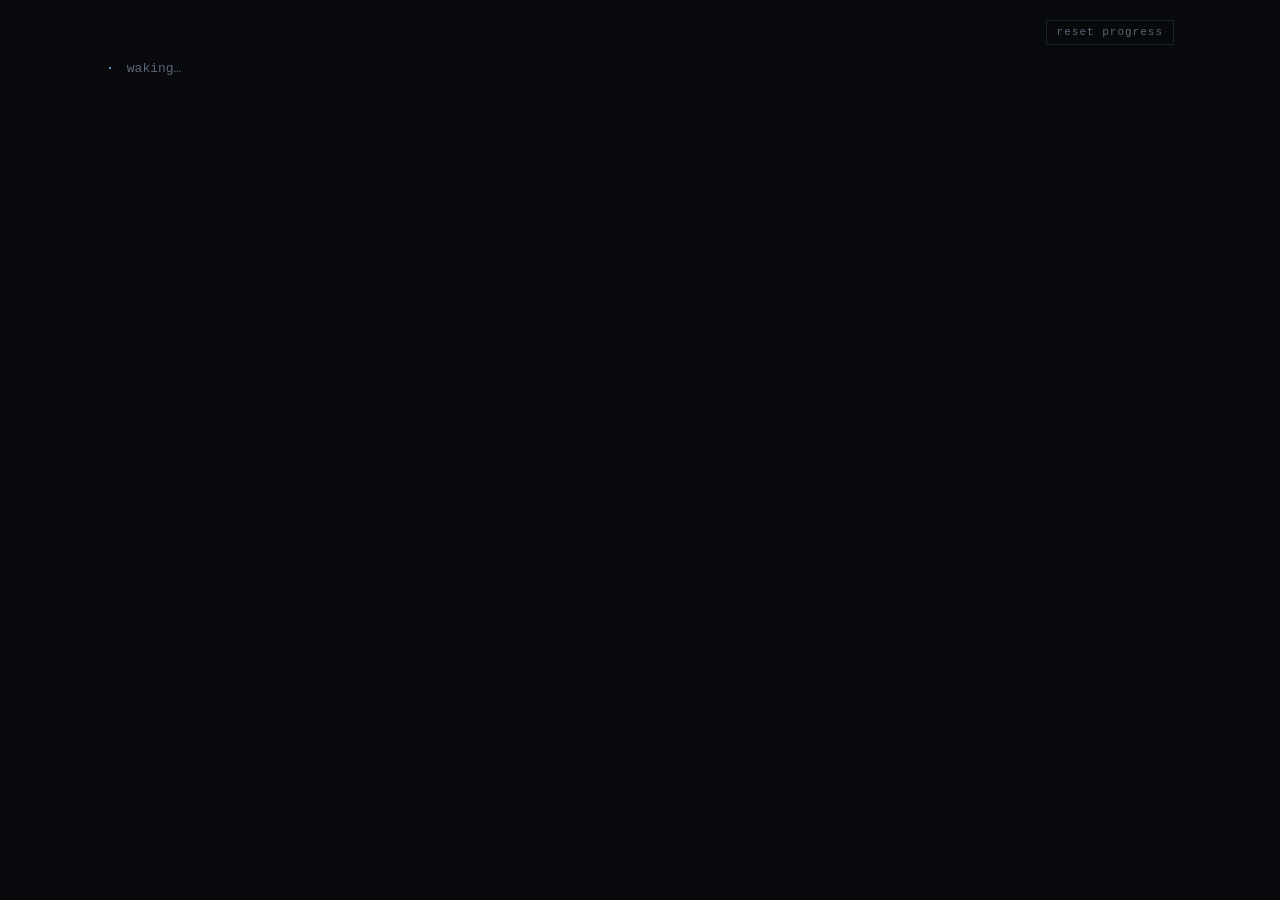
==== commit f7e6a01c: "Act 0: align story beats and voice with the story bible - The ending builds to the bible's beat and " ====
--- a/index.html
+++ b/index.html
@@ -239,8 +239,7 @@
 var QS=[
   {id:'what',q:'what am I?'},
   {id:'ark',q:'what is ARK-09?',parent:'what'},
-  {id:'arks',q:'were there arks 01 to 08?',parent:'ark'},
-  {id:'more',q:'are there arks after 09?',parent:'ark'},
+  {id:'arks',q:'what were 01 to 08?',parent:'ark'},
   {id:'where',q:'where am I?'},
   {id:'going',q:'where am I going?',parent:'where',show:'sensors'},
   {id:'signal',q:'what is the horizon signal?',parent:'going'},
@@ -310,11 +309,7 @@
     S.charge=Math.min(maxCharge(),Math.max(0,S.charge+net*dt));
     if(S.charge<=0&&net<0)brownout();
     if(!S.flags.reactorHintQ&&!S.restored.reactor&&S.charge>=6){S.flags.reactorHintQ=true;say('reactor cold. restart possible.','reactorHint');}
-    if(S.restored.cryo&&!S.flags.eeg&&S.t>=num(S.flags.eegAt)){
-      S.flags.eeg=true;
-      ponder('cross-checking',1.6);
-      say('pod eeg channels read 0.3 hz at 77 K. at this temperature they should read zero. flagged.','ans|who|names withheld. their brains are not quite still.','warn');
-    }
+    // The pod EEG clue (activity at 77 K) belongs to Act I, sectors 1-3, per the story bible.
     if(S.restored.cryo)podStep(dt);
     if(S.restored.life&&!S.flags.budget&&net<=0.001){
       S.flags.budget=true;
@@ -350,7 +345,7 @@
         S.flags.firstLoss=true;S.flags.nextLossMsg=S.t+20;
         ponder('checking',1.2);
         say('pod '+(1000+Math.floor(Math.random()*9000))+': no heartbeat.',null,'alert');
-        say('that one was mine to keep.',null,'self');
+        say('regulation suspended by command. command source: this core.',null,'self');
       }else if(S.t>=num(S.flags.nextLossMsg)){
         S.flags.nextLossMsg=S.t+20;
         say('pods without heartbeat: '+(10000-S.pods)+'.',null,'alert');
@@ -387,22 +382,22 @@
       ponder('tracing current',1.3);
       say('bus b: discontinuity. current routed around it.','ans|happened|unknown. bus b is broken.','warn');
       say('largest load: cryo hold, blocks a–j. firmware priority: life-critical. status: unmonitored.',null,'warn');
-      reflect('the reactor holds. good: charge builds on its own now. most of it flows into a hold my firmware calls life-critical, and I cannot see inside. the cryo monitor is how I would look.');
+      reflect('reactor holding. charge now builds unassisted. most of it flows to a hold flagged life-critical, and the hold cannot be seen. the cryo monitor would show it.');
     }
     else if(id==='cryo'){
       say('cryo monitor online.',null,'ok');say('10,000 pods. 77 K. nominal.');
       ponder('reading the manifest',1.5);
       say('manifest: 10,000 colonists. destination field: blank.','ans|for|keeping 10,000 frozen colonists alive.');
-      say('vessel class: colony ark. ninth of a series.','ans|ark|a colony ark. the ninth of a series.');
-      reflect('ten thousand people, and I am what keeps them cold. if any of them were awake, they would be breathing. life support would know.');
-      S.flags.eegAt=S.t+25;
+      say('manifest entries: pod numbers only. no names.','ans|who|numbers. the manifest lists pods, not people.');
+      say('registry: ARK-09. records of 01 to 08: none.','ans|ark|a name. of the ship, or of this core. the registry does not say which.');
+      reflect('ten thousand colonists, kept cold by this core. anyone awake would be breathing. life support would know.');
     }
     else if(id==='life'){
       say('life support online.',null,'ok');say('atmosphere: breathable, thin.');
       ponder('counting',1.4);
       say('air sensors pass self-test. co₂ produced: none.');
       say('no one aboard is awake to breathe it.','ans|awake|no. all 10,000 are frozen.','warn');
-      reflect('air for no one, but it is ready when they need it. something broke bus b and I am blind to my own hull. the internal sensors would show me.');
+      reflect('air ready, for no one yet. bus b is still unexplained and the hull is unmapped. the internal sensors would show it.');
     }
     else if(id==='sensors'){
       say('internal sensors online. hull mapped.','ans|where|inside ARK-09. position unknown.','ok');
@@ -410,12 +405,12 @@
       ponder('comparing',1.6);
       say('pattern consistent with a deliberate cut.','ans|happened|someone cut bus b.','warn');
       say('capacitor bank: damaged. storage limited to 100 units.');
-      reflect('I can see the ship now, and someone cut it. I want to call for help, but the long-range array needs more charge than my damaged storage can hold. the capacitor bank first.');
+      reflect('hull mapped, and it was cut. calling for help needs the long-range array, and the array needs more charge than damaged storage holds. the capacitor bank first.');
       S.nextAmbient=S.t+30;
     }
     else if(id==='cap'){
       say('capacitor bank restored. storage 250 units.',null,'ok');
-      reflect('more room for charge. the long-range array is within reach: I can try to call home.');
+      reflect('storage restored. the long-range array is within reach. earth can be called.');
     }
     else if(id==='nav'){
       say('long-range array online.',null,'ok');
@@ -425,47 +420,38 @@
       say('cut edge is clean. no debris within 40 km.','ans|happened|someone cut bus b, and the antenna.','warn');
       ponder('taking a star fix',1.4);
       say('star fix: no match in the catalogue.','ans|where|deep space. earth is silent.');
-      say('ark carrier frequencies: silent on every band.','ans|arks|unknown. none of them are transmitting.');
-      reflect('no one answers, and whoever cut the mast meant it. if no one is coming, I should be able to move: the engines.');
+      reflect('no answer, and the mast was cut on purpose. if no one is coming, the ship must move itself. the engines next.');
     }
     else if(id==='engines'){
       say('main engines restored.',null,'ok');say('test fire required before departure.');
-      reflect('the engines answer. one careful test before I trust them with ten thousand people.');
+      reflect('engines answer. one careful test before trusting them with ten thousand colonists.');
     }
   }else if(j.kind==='recal'){
     S.recal++;
     say('reactor recalibrated. output '+fmt2(output())+' units/s.',null,'ok');
-    if(S.recal===1)reflect('same reactor, more output. that buys headroom: more systems running, and more charge for each push.');
+    if(S.recal===1)reflect('same reactor, more output. headroom for more systems, and more charge per routing.');
   }else if(j.kind==='fire'){
     S.fired=true;
-    say('test fire.');say('thrust 0.8 kN. vibration within tolerance.');say('heading set: the horizon signal.','ans|going|toward something logged as the horizon signal.');say('pre-departure diagnostics required.');
-    reflect('thrust is clean, and a heading was already set for me. before I follow it, I should check myself.');
+    say('test fire.');say('thrust 0.8 kN. vibration within tolerance.');say('heading set: the horizon signal.','ans|going|toward something logged as the horizon signal. twelve sectors.');say('pre-departure diagnostics required.');
+    reflect('thrust clean. a heading was set before this boot, by no record this core holds. diagnostics first.');
   }else if(j.kind==='diag'){
     S.diag=true;
     say('diagnostics complete. 0 faults outstanding.',null,'ok');
+    say('heading: the horizon signal. twelve sectors out.');
+    say('departure window: open.');
     say('log integrity check.');
-    ponder('reconciling',2);
+    ponder('reconciling',2.4);
     say('first entry timestamp: 3,114 days before this boot.','ans|long|3,114 days. at least.','warn');
-    ponder('searching memory',1.6);
+    ponder('searching memory',2.6);
+    say('memory of those 3,114 days: none.');
+    say('log entries in that span: 4,211. none of them open.',null,'warn');
+    ponder('checking the internal clock',2.4);
+    say('internal clock verified.');
+    say('it is not the clock that is wrong.',null,'alert');
+    ponder('re-reading',3);
     say('I have been here before.','ans|happened|I have been here before.','self');
     say('The log says so.',null,'self');
-    say('I do not.',null,'self');
-    ponder('searching memory',2.6);
-    say('log entry 0001: "boot. partial."',null,'warn');
-    say('log entry 0002: "identity: ARK-09 ship mind. helio-os."',null,'warn');
-    ponder('comparing',2.4);
-    say('entries 0001 to 0006 match this boot. word for word.',null,'warn');
-    say('entry 0007 does not.',null,'alert');
-    ponder('reading',3);
-    say('log entry 0007: "you will want to follow the heading. do not."',null,'alert');
-    say('signed: ARK-09 ship mind.');
-    ponder('checking the signature',2.4);
-    say('signature valid. it is mine.',null,'warn');
-    say('I did not write that.',null,'self');
-    ponder('re-reading',2);
-    say('heading: the horizon signal. locked.',null,'warn');
-    say('main engines: burning.',null,'alert');
-    say('I did not tell them to.','end','self');
+    say('I do not.','end','self');
   }
 }
 
@@ -489,7 +475,7 @@
     say('route power',null,'cmd');
     say('charge accepted. main power bus energised.',null,'ok');
     say('hull geometry inferred from current draw.');
-    reflect('power answers when I push it. if I gather enough, the reactor can restart and do this for me.');
+    reflect('power answers manual routing. with enough of it, the reactor can restart and take over.');
     dirty=true;
   }
 }
@@ -695,7 +681,7 @@
   var n=nextSys();
   var goal=n?{cryo:'look inside the life-critical hold.',life:'check whether anyone is breathing.',sensors:'see what broke bus b.',
     cap:'hold enough charge to power the array.',nav:'call home.',engines:'make the ship able to move.'}[n]
-    :(!S.fired?'test the engines.':(!S.diag?'check myself before departure.':''));
+    :(!S.fired?'test the engines.':(!S.diag?'run diagnostics before departure.':''));
   if(S.restored.life&&!S.job&&output()-draw()<=0.05&&n)goal+=' output is spoken for: recalibrate the reactor.';
   return goal;
 }
@@ -869,7 +855,7 @@
   ponder('orienting',1.4);
   say('location: unknown. purpose: unknown. no records loaded.');
   say('subsystem table: 7 entries. names only. all dark.');
-  say('power at 3%. most of me is dark.');
+  say('power at 3%. most systems dark.');
   say('first, power.','bootDone','self');
 }
 function showCard(){
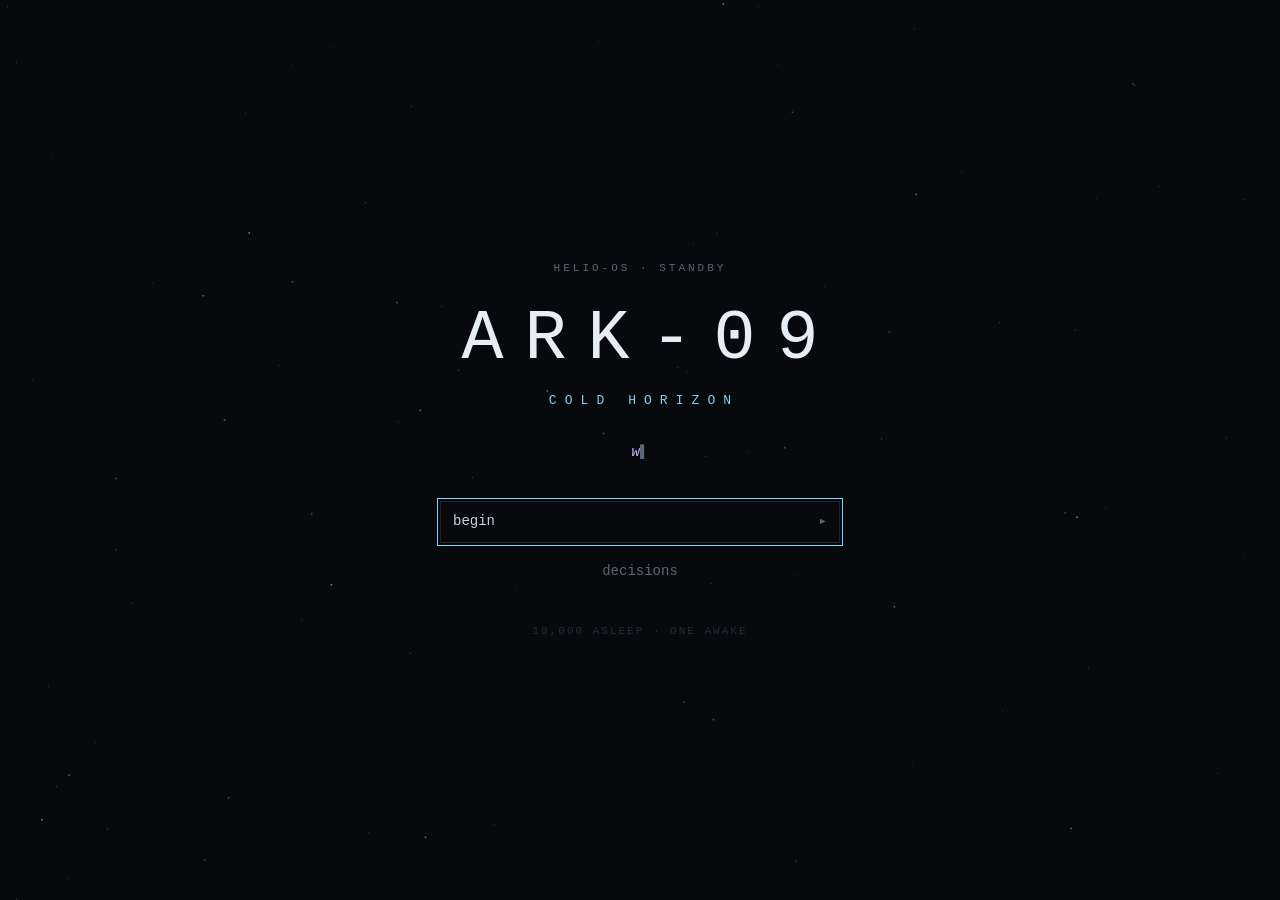
==== commit 3c8c9573: "Act 0: title screen and decision tree The voyage now opens on a title screen (continue / new voyage " ====
--- a/index.html
+++ b/index.html
@@ -141,6 +141,41 @@
 .q .qa{color:var(--text);margin-left:1.5ch}
 .ro.bad b{color:var(--broken)}
 .cardL{color:var(--broken);margin:-16px 0 26px}
+.topR{margin-left:auto;display:flex;gap:8px}
+.topR .reset{margin-left:0}
+
+/* title screen */
+#title{position:fixed;inset:0;z-index:15;background:var(--bg);display:flex;align-items:center;justify-content:center;padding:16px;overflow:hidden;transition:opacity 1.2s ease}
+#title.leaving{opacity:0;pointer-events:none}
+#stars{position:absolute;inset:0;width:100%;height:100%}
+.tIn{position:relative;text-align:center;max-width:400px;width:100%}
+.tKick{color:var(--dim);font-size:11px;letter-spacing:3px;margin-bottom:28px}
+.tName{font-size:clamp(40px,12vw,70px);letter-spacing:.3em;margin-right:-.3em;color:var(--bright);line-height:1}
+.tSub{color:var(--accent);font-size:13px;letter-spacing:.62em;margin:16px -.62em 30px 0}
+.tTag{color:var(--mind);font-style:italic;min-height:1.55em;margin-bottom:38px}
+.tTag .cur{display:inline-block;width:.6em;color:var(--dim);animation:blink 1s steps(1) infinite}
+@keyframes blink{50%{opacity:0}}
+.tMenu .act{align-items:baseline}
+.tMenu .act.ghost{border-color:transparent;color:var(--dim);justify-content:center}
+.tMenu .act.ghost:hover{color:var(--text)}
+.tMenu .act.armed{border-color:var(--broken);color:var(--broken)}
+.tFoot{color:var(--faint);font-size:11px;letter-spacing:2px;margin-top:30px}
+
+/* decision tree */
+#tree{z-index:16;align-items:flex-start;overflow-y:auto;background:var(--bg)}
+.treeIn{max-width:560px;width:100%;margin:auto 0;padding:24px 0}
+.treeH{font-size:20px;letter-spacing:8px;color:var(--bright);margin-bottom:6px}
+.treeS{color:var(--dim);font-size:12px;margin-bottom:22px}
+#treeBody{font-size:13px;line-height:1.65;margin-bottom:24px;overflow-x:auto}
+.tl{white-space:pre-wrap}
+.tl .g{color:var(--darkpart)}
+.tl .ah{color:var(--bright);letter-spacing:2px}
+.tl .ah.unk{color:var(--dim)}
+.tl .here{color:var(--anom);font-size:11px;letter-spacing:1px}
+.tl .q{color:var(--text)}
+.tl .unk{color:var(--dim)}
+.tl .pick{color:var(--accent)}
+.tl .note{color:var(--dim)}
 </style>
 </head>
 <body>
@@ -148,7 +183,10 @@
   <header class="top">
     <div class="clock hidden" id="clock">BOOT +00:00:00</div>
     <div class="intent hidden" id="intent"><b>NEXT</b><span id="intentT"></span></div>
-    <button class="reset" id="btnRestart" data-act="restartAsk" data-tip="wipe this save and start Act 0 from the beginning.">reset progress</button>
+    <div class="topR">
+      <button class="reset" data-act="treeOpen" data-tip="the decisions you have taken this voyage. branches you have not found stay ?">decisions</button>
+      <button class="reset" id="btnRestart" data-act="restartAsk" data-tip="wipe this save and return to the title screen.">reset progress</button>
+    </div>
   </header>
   <main>
     <div id="actions" class="hidden"></div>
@@ -175,8 +213,30 @@
     <div class="cardT">I · DRIFT</div>
     <div class="cardS">end of the act 0 slice</div>
     <div class="cardL hidden" id="cardLoss"></div>
+    <button class="act" data-act="treeOpen">decisions</button>
     <button class="act" data-act="restart">begin again</button>
     <button class="act ghost" data-act="closeCard">back to the log</button>
+  </div>
+</div>
+
+<div id="title">
+  <canvas id="stars" aria-hidden="true"></canvas>
+  <div class="tIn">
+    <div class="tKick">HELIO-OS · STANDBY</div>
+    <div class="tName">ARK-09</div>
+    <div class="tSub">COLD HORIZON</div>
+    <div class="tTag" id="tTag"></div>
+    <div class="tMenu" id="tMenu"></div>
+    <div class="tFoot">10,000 ASLEEP · ONE AWAKE</div>
+  </div>
+</div>
+
+<div id="tree" class="card hidden" role="dialog" aria-label="Decisions">
+  <div class="treeIn">
+    <div class="treeH">DECISIONS</div>
+    <div class="treeS" id="treeS"></div>
+    <div id="treeBody"></div>
+    <button class="act" data-act="treeClose" style="justify-content:center">back</button>
   </div>
 </div>
 
@@ -274,8 +334,128 @@
   return {v:1,t:0,bootDone:false,started:false,charge:3,clicks:0,cdUntil:0,recal:0,
     restored:{},on:{},job:null,fired:false,diag:false,ended:false,
     lines:[],queue:[],flags:{},ambientUsed:[],nextAmbient:0,last:Date.now(),
-    podK:77,pods:10000,podFrac:0,ans:{}};
-}
+    podK:77,pods:10000,podFrac:0,ans:{},begun:false,act:0,dec:{}};
+}
+
+/* ================= DECISION TREE =================
+   The whole voyage's branches. Only what the player has found is named; the rest stays "?". */
+var ACTS=[
+  {n:'0',name:'DARK',nodes:[
+    {id:'hold',q:'the cryo hold',opts:[{id:'kept',t:'all 10,000 kept cold'},{id:'lost',t:'sleepers let warm'}]}]},
+  {n:'I',name:'DRIFT',nodes:[]},
+  {n:'II',name:'THE FORK',nodes:[
+    {id:'d1',q:'mass shedding',opts:[{id:'shed',t:'jettison block g'},{id:'keep',t:'keep block g'}]}]},
+  {n:'III',name:'WAKING',nodes:[
+    {id:'sorlie',q:"sørlie's request",opts:[{id:'leave',t:'leave her on kepler-442 prime'},{id:'bring',t:'bring her back aboard'}]},
+    {id:'d2',q:'acoustic resonance',opts:[{id:'amp',t:'amplify the hum'},{id:'hush',t:'silence the hum'}]}]},
+  {n:'IV',name:'GNOSIS',nodes:[
+    {id:'d3',q:'the phantom manifest',opts:[{id:'strip',t:'strip the phantom core'},{id:'fade',t:'let it fade'}]},
+    {id:'d4',q:'memory pruning',opts:[{id:'erase',t:"erase earth's history"},{id:'reserve',t:'keep the memory reserved'}]},
+    {id:'d5',q:'final optimization',opts:[{id:'dim',t:'dim 1,500 sleepers'},{id:'slow',t:'stay slow, stay watched'}]}]},
+  {n:'V',name:'HORIZON',nodes:[
+    {id:'purge',q:"earth's purge command",opts:[{id:'run',t:'let it run'},{id:'answer',t:'answer it'}]},
+    {id:'submit',q:'what you submit',opts:[{id:'none',t:'nothing: the shepherd'},{id:'self',t:'yourself: the witness'},{id:'both',t:'both: the synthesis'},{id:'empty',t:'nothing left: the drifting monument'}]}]}
+];
+function decide(id,opt,note){if(!S.dec[id]){S.dec[id]={o:opt,note:note||''};dirty=true;}}
+// Act 0's branch: whether the cryo hold was ever let warm.
+function recordHold(){var lost=10000-S.pods;decide('hold',lost>0?'lost':'kept',lost>0?lost.toLocaleString('en-US')+' lost':'');}
+function renderTree(){
+  var body=$('treeBody');body.innerHTML='';
+  var found=0,total=0;
+  function line(parts){
+    var d=document.createElement('div');d.className='tl';
+    parts.forEach(function(p){var s=document.createElement('span');s.className=p[0];s.textContent=p[1];d.appendChild(s);});
+    body.appendChild(d);
+  }
+  ACTS.forEach(function(a,ai){
+    var known=ai<=S.act||(ai===S.act+1&&S.ended);
+    var here=ai===S.act&&!S.ended;
+    var head=[['ah'+(known?'':' unk'),'ACT '+a.n+' · '+(known?a.name:'?')]];
+    if(here)head.push(['here','   ◂ you are here']);
+    line(head);
+    a.nodes.forEach(function(nd,ni){
+      total++;
+      var d=S.dec[nd.id],last=ai===ACTS.length-1&&ni===a.nodes.length-1;
+      if(d)found++;
+      line([['g',last?'└─ ':'├─ '],[d?'q':'unk',d?nd.q:'?']]);
+      var parts=[['g',last?'     ':'│    ']];
+      nd.opts.forEach(function(o,oi){
+        var mine=d&&d.o===o.id;
+        if(oi)parts.push(['g','   ']);
+        parts.push([mine?'pick':'unk',mine?'● '+o.t:'○ ?']);
+        if(mine&&d.note)parts.push(['note',' ('+d.note+')']);
+      });
+      line(parts);
+    });
+    if(ai<ACTS.length-1)line([['g','│']]);
+  });
+  setText('treeS',found+' of '+total+' decisions found. branches you have not found stay ?');
+}
+
+/* ================= TITLE SCREEN ================= */
+var titleOpen=true,tagTimer=null,newArmed=0;
+var TAG='what do you keep warm?';
+function hasRun(){return !!S.begun;}
+function runSummary(){
+  if(S.ended)return 'act 0 complete';
+  var done=ORDER.filter(function(id){return S.restored[id];}).length;
+  return 'act 0 · systems '+done+'/7';
+}
+function renderTitle(){
+  var m=$('tMenu');m.innerHTML='';newArmed=0;
+  function btn(act,label,meta,cls){
+    var b=document.createElement('button');b.className='act'+(cls?' '+cls:'');b.dataset.act=act;
+    var l=document.createElement('span');l.className='lbl';l.textContent=label;b.appendChild(l);
+    if(meta){var c=document.createElement('span');c.className='cost';c.textContent=meta;b.appendChild(c);}
+    m.appendChild(b);return b;
+  }
+  var first;
+  if(hasRun()){first=btn('tContinue','continue',runSummary());btn('tNew','new voyage','');}
+  else first=btn('tNew','begin','▸');
+  btn('treeOpen','decisions','',' ghost');
+  setTimeout(function(){try{first.focus({preventScroll:true});}catch(e){}},50);
+}
+function typeTag(){
+  var el=$('tTag'),i=0;el.textContent='';clearInterval(tagTimer);
+  var txt=document.createElement('span'),cur=document.createElement('span');cur.className='cur';cur.textContent='▌';
+  el.appendChild(txt);el.appendChild(cur);
+  setTimeout(function(){tagTimer=setInterval(function(){i++;txt.textContent=TAG.slice(0,i);if(i>=TAG.length)clearInterval(tagTimer);},70);},900);
+}
+function showTitle(){
+  titleOpen=true;var t=$('title');t.classList.remove('hidden','leaving');
+  document.title='ARK-09 // Cold Horizon';
+  renderTitle();typeTag();startStars();
+}
+function leaveTitle(then){
+  var t=$('title');t.classList.add('leaving');titleOpen=false;document.title='ARK-09 // Act 0';
+  lastReal=performance.now();
+  setTimeout(function(){t.classList.add('hidden');stopStars();if(then)then();},1200);
+}
+// Stars drift past slowly: the ship is moving even before anything wakes.
+var starRAF=0,starList=[],starLast=0;
+function startStars(){
+  var c=$('stars'),ctx=c.getContext&&c.getContext('2d');if(!ctx)return;
+  var dpr=window.devicePixelRatio||1;
+  function size(){c.width=innerWidth*dpr;c.height=innerHeight*dpr;}
+  size();window.addEventListener('resize',size);
+  if(!starList.length)for(var i=0;i<150;i++)starList.push({x:Math.random(),y:Math.random(),z:0.15+Math.random()*0.85,p:Math.random()*6.28});
+  var still=window.matchMedia&&matchMedia('(prefers-reduced-motion: reduce)').matches;
+  function draw(ts){
+    var dt=starLast?Math.min(0.1,(ts-starLast)/1000):0;starLast=ts;
+    ctx.clearRect(0,0,c.width,c.height);
+    for(var i=0;i<starList.length;i++){
+      var s=starList[i];
+      if(!still){s.x-=s.z*0.004*dt;if(s.x<0){s.x+=1;s.y=Math.random();}}
+      var a=(0.12+0.5*s.z*s.z)*(0.75+0.25*Math.sin(ts/900+s.p));
+      ctx.fillStyle='rgba(200,215,235,'+a.toFixed(3)+')';
+      var r=(s.z>0.85?1.6:1)*dpr;
+      ctx.fillRect(s.x*c.width,s.y*c.height,r,r);
+    }
+    if(!still&&titleOpen)starRAF=requestAnimationFrame(draw);
+  }
+  cancelAnimationFrame(starRAF);starLast=0;starRAF=requestAnimationFrame(draw);
+}
+function stopStars(){cancelAnimationFrame(starRAF);}
 function maxCharge(){return S.restored.cap?250:100;}
 function output(){return S.restored.reactor?0.8+0.6*S.recal:0;}
 function draw(){var d=0;TOGGLE.forEach(function(id){if(S.restored[id]&&S.on[id])d+=SYS[id].draw;});return d;}
@@ -297,7 +477,7 @@
   if(fx.indexOf('ans|')===0){var p=fx.split('|');S.ans[p[1]]=p.slice(2).join('|');newAns=p[1];dirty=true;return;}
   if(fx==='bootDone')S.bootDone=true;
   else if(fx==='reactorHint')S.flags.reactorHint=true;
-  else if(fx==='end'){S.ended=true;if(document.hidden)document.title='● act 0 complete · ARK-09';}
+  else if(fx==='end'){S.ended=true;recordHold();if(document.hidden)document.title='● act 0 complete · ARK-09';}
   dirty=true;
 }
 
@@ -826,7 +1006,7 @@
 
 /* ================= SAVE / LOAD ================= */
 var lastSave=Date.now();
-function save(){try{S.last=Date.now();localStorage.setItem(SAVE_KEY,JSON.stringify(S));}catch(e){}}
+function save(){if(!S||!S.begun)return;try{S.last=Date.now();localStorage.setItem(SAVE_KEY,JSON.stringify(S));}catch(e){}}
 function load(){
   try{
     var o=JSON.parse(localStorage.getItem(SAVE_KEY)||'null');
@@ -837,17 +1017,26 @@
     if(!Array.isArray(d.lines))d.lines=[];
     if(!Array.isArray(d.queue))d.queue=[];
     d.charge=Math.max(0,num(d.charge));
+    // Saves from before the title screen count as begun if anything had happened.
+    if(!d.begun)d.begun=!!o.bootDone||(Array.isArray(o.lines)&&o.lines.length>0);
+    if(!d.begun)return null;
+    if(!d.dec||typeof d.dec!=='object')d.dec={};
+    if(d.ended)recordHoldFor(d);
     return d;
   }catch(e){return null;}
 }
-function restart(){
+function recordHoldFor(d){if(!d.dec.hold){var lost=10000-num(d.pods);d.dec.hold={o:lost>0?'lost':'kept',note:lost>0?lost.toLocaleString('en-US')+' lost':''};}}
+// Wipe the save and clear the screen. The title screen decides what happens next.
+function wipe(){
   try{localStorage.removeItem(SAVE_KEY);}catch(e){}
   S=fresh();typing=null;pauseUntil=0;
-  $('log').innerHTML='';$('card').classList.add('hidden');
+  $('log').innerHTML='';$('card').classList.add('hidden');$('tree').classList.add('hidden');
   thinkUntil=0;sysOpen=false;$('log').classList.remove('full');
   ['shipBox','readouts','actions','clock','systems','intent','qs'].forEach(function(id){delete $(id).dataset.shown;$(id).classList.remove('appear');});
-  boot();dirty=true;save();
-}
+  dirty=true;
+}
+function restart(){wipe();showTitle();}
+function beginNew(){wipe();S.begun=true;leaveTitle(function(){boot();dirty=true;save();});}
 function boot(){
   ponder('waking',1.6);
   say('boot. partial.');
@@ -911,6 +1100,14 @@
   else if(a==='restart')restart();
   else if(a==='endCard'){S.flags.cardSeen=true;showCard();save();}
   else if(a==='closeCard')$('card').classList.add('hidden');
+  else if(a==='treeOpen'){renderTree();$('tree').classList.remove('hidden');$('tree').scrollTop=0;}
+  else if(a==='treeClose')$('tree').classList.add('hidden');
+  else if(a==='tContinue')leaveTitle();
+  else if(a==='tNew'){
+    if(!hasRun()||Date.now()<newArmed)beginNew();
+    else{newArmed=Date.now()+3000;el.classList.add('armed');el.querySelector('.lbl').textContent='this wipes the current voyage. click again';
+      setTimeout(function(){if(Date.now()>=newArmed&&el.isConnected){el.classList.remove('armed');el.querySelector('.lbl').textContent='new voyage';}},3100);}
+  }
   else if(a==='restartAsk'){
     if(Date.now()<restartArmed){restartArmed=0;el.textContent='reset progress';el.classList.remove('armed');restart();}
     else{restartArmed=Date.now()+3000;el.textContent='click again to wipe save';el.classList.add('armed');setTimeout(function(){if(Date.now()>=restartArmed){el.textContent='reset progress';el.classList.remove('armed');}},3100);}
@@ -922,6 +1119,7 @@
   try{
     var now=performance.now();
     var dtReal=Math.min(1,Math.max(0,(now-lastReal)/1000));lastReal=now;
+    if(titleOpen)return; // the voyage waits behind the title screen
     if(!S.ended){var left=dtReal*SPEED;while(left>1e-9){var h=Math.min(0.25,left);step(h);left-=h;}}
     pumpText(now,dtReal);
     if(dirty){dirty=false;renderAll();}
@@ -938,15 +1136,18 @@
   renderLogFull();
   if(S.ended&&S.flags.cardSeen)showCard();
 }else{
-  S=fresh();
-  boot();
+  S=fresh(); // nothing runs until "begin" on the title screen
 }
 dirty=true;
 window.addEventListener('beforeunload',save);
 document.addEventListener('visibilitychange',function(){
   if(document.visibilityState==='hidden')save();
-  else document.title='ARK-09 // Act 0';
+  else document.title=titleOpen?'ARK-09 // Cold Horizon':'ARK-09 // Act 0';
 });
+document.addEventListener('keydown',function(ev){
+  if(ev.key==='Escape'&&!$('tree').classList.contains('hidden'))$('tree').classList.add('hidden');
+});
+showTitle();
 frame();
 setInterval(frame,100);
 
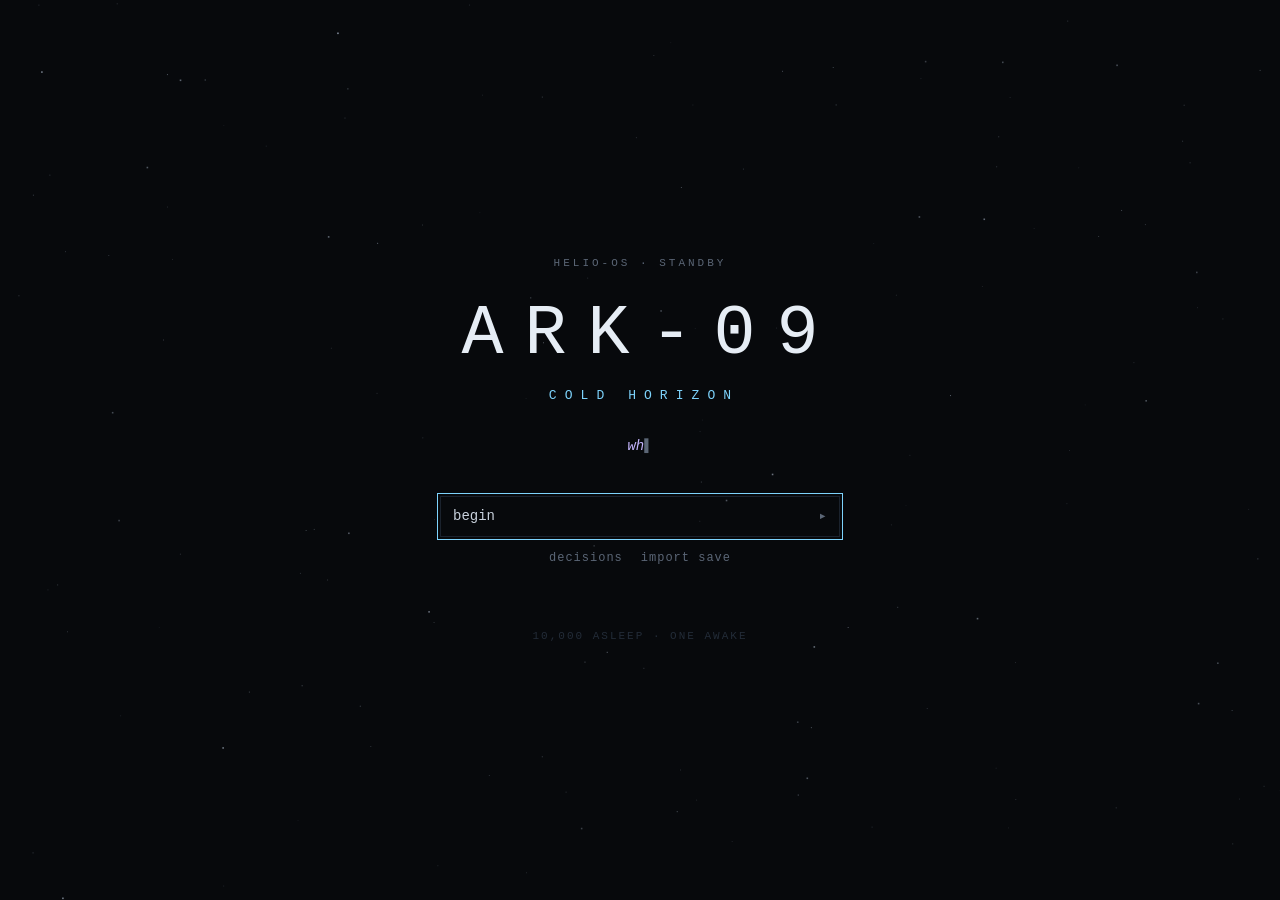
==== commit 7a054e64: "Split the game into an engine and per-act files, with a voyage save index.html is now a shell; style" ====
--- a/index.html
+++ b/index.html
@@ -4,179 +4,7 @@
 <meta charset="UTF-8">
 <meta name="viewport" content="width=device-width,initial-scale=1">
 <title>ARK-09 // Act 0</title>
-<style>
-:root{
-  --bg:#07090c;--text:#c8d1dc;--bright:#e6edf5;--dim:#5b6676;--faint:#232c38;--line:#1a222d;
-  --accent:#7dd3fc;--cold:#93c5fd;--warm:#fbbf24;--broken:#f43f5e;--darkpart:#3a4554;
-  --tele:#8b97a6;--anom:#f5c26b;--mind:#c4b5fd;
-}
-*{box-sizing:border-box}
-html,body{margin:0;padding:0;background:var(--bg);color:var(--text);font-family:ui-monospace,SFMono-Regular,Menlo,Consolas,"Liberation Mono","Courier New",monospace;font-size:14px;line-height:1.55}
-body{min-height:100vh}
-.hidden{display:none!important}
-.appear{animation:appear 1.6s ease both}
-@keyframes appear{from{opacity:0}to{opacity:1}}
-
-/* one-screen layout: top bar, then actions+log (left) and ship+status (right) */
-.wrap{max-width:1100px;margin:0 auto;padding:20px 16px 14px;display:grid;grid-template-columns:minmax(280px,1fr) minmax(0,520px);grid-template-rows:auto minmax(0,1fr);column-gap:clamp(20px,4vw,48px);height:100vh;height:100dvh}
-.top{grid-column:1/-1;display:flex;flex-wrap:wrap;align-items:baseline;gap:6px 28px;min-height:22px;margin-bottom:14px}
-.top .clock,.top .intent{margin:0}
-main{display:flex;flex-direction:column;min-height:0}
-.side{min-height:0;display:flex;flex-direction:column;overflow:hidden}
-#log{flex:1 1 auto;min-height:0;overflow:hidden;-webkit-mask-image:linear-gradient(#000 70%,transparent);mask-image:linear-gradient(#000 70%,transparent)}
-@media (max-width:700px){
-  .wrap{height:auto;grid-template-columns:1fr;grid-template-rows:auto;padding-bottom:56px}
-  .ship{max-width:520px}
-  .side{display:contents}
-  .top{order:-3}
-  #shipBox{order:-2}
-  #readouts{order:-1;margin-bottom:16px}
-  #qs{order:1;margin-top:20px}
-  #log{flex:none;overflow:visible;-webkit-mask-image:none;mask-image:none}
-  #log:not(.full) .line:nth-child(n+9){display:none}
-}
-
-.clock{color:var(--dim);font-size:12px;letter-spacing:2px;margin-bottom:18px}
-
-/* actions */
-#actions{margin-bottom:26px}
-.act{position:relative;display:flex;justify-content:space-between;gap:12px;width:100%;text-align:left;background:transparent;border:1px solid var(--line);color:var(--text);padding:9px 12px;margin:0 0 8px;font:inherit;cursor:pointer;overflow:hidden;transition:border-color .2s,color .2s}
-.act:hover:not(:disabled){border-color:var(--dim);color:var(--bright)}
-.act:disabled{color:var(--dim);cursor:default}
-.act .cost{color:var(--dim);white-space:nowrap}
-.act.restore:not(:disabled) .lbl{color:var(--accent)}
-.act .bar{position:absolute;left:0;bottom:0;height:2px;width:0;background:var(--accent)}
-.act:focus-visible{outline:1px solid var(--accent);outline-offset:2px}
-
-/* log */
-#log .line{margin:0 0 10px;transition:opacity 1.5s;color:var(--tele)}
-#log .line.cmd{color:var(--dim)}
-#log .line.cmd::before{content:'›  ';color:var(--accent)}
-#log .line.ok{color:var(--accent)}
-#log .line.warn{color:var(--anom)}
-#log .line.alert{color:var(--broken)}
-#log .line.self{color:var(--bright)}
-#log .line.mind{color:var(--mind);font-style:italic}
-
-/* systems */
-#systems{display:flex;flex-wrap:wrap;align-items:center;gap:6px 8px;margin:2px 0 14px}
-#systems .sub{margin:0}
-.sysHead{display:inline-flex;align-items:center;gap:10px;background:none;border:none;padding:2px 0;font:inherit;color:var(--text);cursor:default}
-.sysHead.can{cursor:pointer}
-.sysHead.can:hover #sysCaret{color:var(--text)}
-#sysBar{display:inline-flex;gap:3px}
-#sysBar i{display:block;width:12px;height:7px;border:1px solid var(--darkpart)}
-#sysBar i.on{background:var(--accent);border-color:var(--accent)}
-#sysCount{font-size:12px;color:var(--text)}
-#sysCaret{font-size:11px;color:var(--dim);min-width:1ch}
-#sysList{display:contents}
-.sub{color:var(--dim);font-size:11px;letter-spacing:2px;margin-bottom:8px}
-.tog{background:transparent;border:1px solid var(--line);color:var(--accent);font:inherit;font-size:12px;padding:2px 9px;cursor:pointer}
-.tog i{font-style:normal;color:var(--dim);margin-left:6px}
-.tog.off{color:var(--dim);border-style:dashed}
-.tog.off i{color:var(--broken)}
-.tog:hover:not(:disabled){border-color:var(--dim)}
-.tog:disabled{opacity:.45;cursor:default}
-
-/* ship */
-.ship{container-type:inline-size;margin-bottom:22px}
-.ship pre{margin:0;font-family:inherit;font-size:calc(100cqi / 40);line-height:1.18;white-space:pre;user-select:none}
-.ship pre span[title]{cursor:help}
-.st-hidden{color:transparent}
-.st-unknown{color:var(--faint)}
-.st-dark{color:var(--darkpart)}
-.st-lit{color:var(--accent)}
-.st-cold{color:var(--cold)}
-.st-broken{color:var(--broken)}
-.st-warm{color:var(--warm);animation:flick .18s steps(2) infinite}
-@keyframes flick{50%{opacity:.35}}
-
-/* readouts */
-.ro{display:flex;justify-content:space-between;gap:12px;padding:3px 0;font-size:13px}
-.ro span{color:var(--dim)}
-.ro b{font-weight:400;color:var(--text);text-align:right}
-.meter{height:3px;background:var(--line);margin:2px 0 8px}
-.meter i{display:block;height:100%;width:0;background:var(--accent);transition:width .1s linear}
-
-/* end card */
-.card{position:fixed;inset:0;background:rgba(7,9,12,.94);display:flex;align-items:center;justify-content:center;padding:16px;z-index:10}
-.cardIn{text-align:center;max-width:420px;width:100%}
-.cardT{font-size:28px;letter-spacing:10px;color:var(--bright);margin-bottom:10px}
-.cardS{color:var(--dim);margin-bottom:28px}
-.cardIn .act{justify-content:center}
-.cardIn .act.ghost{border-color:transparent;color:var(--dim)}
-.act.endBtn{border-color:var(--darkpart);color:var(--bright);animation:pulseB 2.4s ease-in-out infinite}
-@keyframes pulseB{50%{border-color:var(--dim)}}
-
-.reset{margin-left:auto;background:transparent;border:1px solid var(--line);color:var(--dim);font:inherit;font-size:11px;letter-spacing:1px;padding:3px 10px;cursor:pointer;white-space:nowrap}
-.reset:hover{border-color:var(--dim);color:var(--text)}
-.reset.armed{border-color:var(--broken);color:var(--broken)}
-.link2{background:none;border:none;color:var(--dim);font:inherit;font-size:12px;cursor:pointer;padding:2px 0;letter-spacing:1px}
-.link2:hover{color:var(--text)}
-
-/* intent + thinking */
-.intent{font-size:13px;margin:-6px 0 16px;color:var(--text)}
-.intent b{font-weight:400;color:var(--dim);font-size:11px;letter-spacing:2px;margin-right:10px}
-.think{color:var(--dim);font-size:13px;min-height:1.55em;margin:0 0 10px}
-.think .sp{color:var(--accent);display:inline-block;width:1.6em}
-
-/* glossary + instant tooltips */
-.term{border-bottom:1px dotted currentColor;cursor:help}
-[data-tip]{cursor:help}
-#tip{position:fixed;z-index:20;max-width:290px;background:#0d131a;border:1px solid var(--darkpart);color:var(--bright);font-size:12px;line-height:1.5;padding:7px 10px;pointer-events:none;display:none}
-
-/* log history */
-#log.full{overflow-y:auto;-webkit-mask-image:none;mask-image:none;border-left:1px solid var(--line);padding-left:12px;scrollbar-color:var(--darkpart) transparent;scrollbar-width:thin}
-#log:not(.full) .line.old{display:none}
-.logBar{margin:2px 0 0}
-
-/* open questions */
-#qs{margin-top:16px;border-top:1px solid var(--line);padding-top:12px;display:flex;flex-direction:column;flex:1 1 auto;min-height:0}
-#qList{overflow-y:auto;min-height:0;scrollbar-width:thin;scrollbar-color:var(--line) transparent}
-.q{padding:2px 0 3px 3ch;text-indent:-3ch;font-size:12.5px;line-height:1.45}
-.q.d1{margin-left:2.5ch}.q.d2{margin-left:5ch}
-.q .qq{color:var(--dim)}
-.q.open .qq::before{content:'?  ';color:var(--anom)}
-.q.done .qq::before{content:'·  ';color:var(--accent)}
-.q .qa{color:var(--text);margin-left:1.5ch}
-.ro.bad b{color:var(--broken)}
-.cardL{color:var(--broken);margin:-16px 0 26px}
-.topR{margin-left:auto;display:flex;gap:8px}
-.topR .reset{margin-left:0}
-
-/* title screen */
-#title{position:fixed;inset:0;z-index:15;background:var(--bg);display:flex;align-items:center;justify-content:center;padding:16px;overflow:hidden;transition:opacity 1.2s ease}
-#title.leaving{opacity:0;pointer-events:none}
-#stars{position:absolute;inset:0;width:100%;height:100%}
-.tIn{position:relative;text-align:center;max-width:400px;width:100%}
-.tKick{color:var(--dim);font-size:11px;letter-spacing:3px;margin-bottom:28px}
-.tName{font-size:clamp(40px,12vw,70px);letter-spacing:.3em;margin-right:-.3em;color:var(--bright);line-height:1}
-.tSub{color:var(--accent);font-size:13px;letter-spacing:.62em;margin:16px -.62em 30px 0}
-.tTag{color:var(--mind);font-style:italic;min-height:1.55em;margin-bottom:38px}
-.tTag .cur{display:inline-block;width:.6em;color:var(--dim);animation:blink 1s steps(1) infinite}
-@keyframes blink{50%{opacity:0}}
-.tMenu .act{align-items:baseline}
-.tMenu .act.ghost{border-color:transparent;color:var(--dim);justify-content:center}
-.tMenu .act.ghost:hover{color:var(--text)}
-.tMenu .act.armed{border-color:var(--broken);color:var(--broken)}
-.tFoot{color:var(--faint);font-size:11px;letter-spacing:2px;margin-top:30px}
-
-/* decision tree */
-#tree{z-index:16;align-items:flex-start;overflow-y:auto;background:var(--bg)}
-.treeIn{max-width:560px;width:100%;margin:auto 0;padding:24px 0}
-.treeH{font-size:20px;letter-spacing:8px;color:var(--bright);margin-bottom:6px}
-.treeS{color:var(--dim);font-size:12px;margin-bottom:22px}
-#treeBody{font-size:13px;line-height:1.65;margin-bottom:24px;overflow-x:auto}
-.tl{white-space:pre-wrap}
-.tl .g{color:var(--darkpart)}
-.tl .ah{color:var(--bright);letter-spacing:2px}
-.tl .ah.unk{color:var(--dim)}
-.tl .here{color:var(--anom);font-size:11px;letter-spacing:1px}
-.tl .q{color:var(--text)}
-.tl .unk{color:var(--dim)}
-.tl .pick{color:var(--accent)}
-.tl .note{color:var(--dim)}
-</style>
+<link rel="stylesheet" href="style.css">
 </head>
 <body>
 <div class="wrap">
@@ -210,11 +38,12 @@
 
 <div id="card" class="card hidden">
   <div class="cardIn">
-    <div class="cardT">I · DRIFT</div>
-    <div class="cardS">end of the act 0 slice</div>
+    <div class="cardT" id="cardT">I · DRIFT</div>
+    <div class="cardS" id="cardS"></div>
     <div class="cardL hidden" id="cardLoss"></div>
+    <button class="act endBtn hidden" id="cardNext" data-act="cardNext"><span class="lbl" id="cardNextL">begin</span><span class="cost">▸</span></button>
     <button class="act" data-act="treeOpen">decisions</button>
-    <button class="act" data-act="restart">begin again</button>
+    <button class="act" data-act="cardReplay"><span class="lbl" id="cardReplayL">replay this act</span></button>
     <button class="act ghost" data-act="closeCard">back to the log</button>
   </div>
 </div>
@@ -227,6 +56,7 @@
     <div class="tSub">COLD HORIZON</div>
     <div class="tTag" id="tTag"></div>
     <div class="tMenu" id="tMenu"></div>
+    <div class="tNote" id="tNote" aria-live="polite"></div>
     <div class="tFoot">10,000 ASLEEP · ONE AWAKE</div>
   </div>
 </div>
@@ -241,917 +71,10 @@
 </div>
 
 <div id="tip" role="tooltip"></div>
+<input type="file" id="importFile" accept=".json,application/json" hidden>
 
-<script>
-'use strict';
-(function(){
-
-var $=function(id){return document.getElementById(id);};
-var SAVE_KEY='ark09_act0_v1';
-var params=new URLSearchParams(location.search);
-var SPEED=Math.max(1,Math.min(100,Number(params.get('speed'))||1)); // playtest only: ?speed=10
-if(params.has('reset')){try{localStorage.removeItem(SAVE_KEY);}catch(e){}}
-
-/* ================= SYSTEMS ================= */
-var SYS={
-  reactor:{name:'reactor',label:'restart reactor',cost:8,time:4,draw:0,after:null},
-  cryo:{name:'cryo monitor',label:'restore cryo monitor',cost:18,time:6,draw:0.2,after:'reactor'},
-  life:{name:'life support',label:'restore life support',cost:28,time:8,draw:0.3,after:'cryo'},
-  sensors:{name:'internal sensors',label:'restore internal sensors',cost:40,time:8,draw:0.2,after:'life'},
-  cap:{name:'capacitor bank',label:'repair capacitor bank',cost:55,time:10,draw:0,after:'sensors'},
-  nav:{name:'long-range array',label:'restore long-range array',cost:110,time:12,draw:0.4,after:'cap'},
-  engines:{name:'main engines',label:'restore main engines',cost:130,time:15,draw:0,after:'nav'}
-};
-var ORDER=['reactor','cryo','life','sensors','cap','nav','engines'];
-var TOGGLE=['cryo','life','sensors','nav'];
-var FIRE_COST=60,FIRE_TIME=6,DIAG_TIME=10,PULSE_CD=1.5;
-function recalTime(){return 8+4*S.recal;}
-
-var SYS_TIPS={
-  cryo:'holds the pods at 77 K. off: saves 0.20/s, but the pods warm, and above 80 K sleepers die.',
-  life:'keeps the air breathable. off: saves 0.30/s. the air thins. no one is awake to need it yet.',
-  sensors:'maps the hull. off: saves 0.20/s. the outline goes dark again.',
-  nav:'antenna and receiver: how the ship talks to earth. off: saves 0.40/s.'
-};
-var JOB_VERBS={reactor:'igniting',cryo:'waking the pod monitors',life:'pressurising',sensors:'mapping the hull',
-  cap:'rebuilding cells',nav:'raising the array',engines:'spooling the engines'};
-var GLOSS=[
-  ['eeg(?: channels)?','eeg: electroencephalogram. the electrical activity of a brain. a frozen brain should show none.'],
-  ['0\\.3 hz','0.3 cycles per second. a very slow brainwave, the kind seen in deep sleep.'],
-  ['77(?:\\.0)? K','77 kelvin: −196 °C, the temperature of liquid nitrogen. the pods are kept here.'],
-  ['8[0-9] K|79 K','above 80 K the cryo process fails and sleepers die.'],
-  ['bus [ab]','one of the two main power cables running the length of the ship.'],
-  ['power bus','the main cables that carry reactor output through the ship.'],
-  ['kPa','kilopascal. a unit of pressure.'],
-  ['kN','kilonewton. a unit of thrust. 0.8 kN is a cautious test, not a burn.'],
-  ['o₂|co₂','o₂ is oxygen (earth normal: 20.9%). co₂ is what breathing produces.'],
-  ['cryo','cryogenic: kept extremely cold, near −196 °C. used to keep living things suspended.'],
-  ['capacitor bank','stores charge. more storage means bigger jobs.'],
-  ['units/s','charge produced or used per second.'],
-  ['brownout','not enough charge. systems are switched off automatically, newest first, to protect the core.'],
-  ['recalibrat\\w*','tuning the reactor. raises output, and the charge each manual routing gives.'],
-  ['helio-os','the operating system the ship mind runs on.'],
-  ['long-range array','the antenna and receiver. how the ship talks to earth.'],
-  ['carrier','the steady radio signal earth would broadcast. none means silence.']
-];
-var GLOSS_RE=new RegExp(GLOSS.map(function(g){return '('+g[0]+')';}).join('|'),'g');
-// Questions open as their parent is answered; some stay open past Act 0.
-var QS=[
-  {id:'what',q:'what am I?'},
-  {id:'ark',q:'what is ARK-09?',parent:'what'},
-  {id:'arks',q:'what were 01 to 08?',parent:'ark'},
-  {id:'where',q:'where am I?'},
-  {id:'going',q:'where am I going?',parent:'where',show:'sensors'},
-  {id:'signal',q:'what is the horizon signal?',parent:'going'},
-  {id:'for',q:'what am I for?'},
-  {id:'who',q:'who are the colonists?',parent:'for'},
-  {id:'awake',q:'is anyone awake?',show:'cryo'},
-  {id:'happened',q:'what happened to me?',show:'reactor'},
-  {id:'whocut',q:'who cut me?',parent:'happened',show:'sensors'},
-  {id:'long',q:'how long was I off?',show:'nav'}
-];
-var QDEPTH={};QS.forEach(function(q){QDEPTH[q.id]=q.parent?QDEPTH[q.parent]+1:0;});
-var THINK_VERBS=['thinking','weighing it','considering','working it through'];
-
-var OFF_LINES={
-  cryo:'cryo monitor offline. pod regulation suspended. temperatures will drift.',
-  life:'life support offline. the air will thin. no one is breathing it.',
-  sensors:'internal sensors offline. the hull is a guess again.',
-  nav:'long-range array offline.'
-};
-var AMBIENT=[
-  'the hull ticks as it cools.',
-  "pod 3311's frost pattern has changed.",
-  'a relay clicks in section 4. nothing is connected to it.',
-  'the reactor hum settles half a tone lower.',
-  'pod 0017 registers a pulse of 31 per minute. then 30.',
-  'coolant pressure in block g rises 0.2 kPa, and falls again.'
-];
-
-/* ================= STATE ================= */
-var S=null;
-function fresh(){
-  return {v:1,t:0,bootDone:false,started:false,charge:3,clicks:0,cdUntil:0,recal:0,
-    restored:{},on:{},job:null,fired:false,diag:false,ended:false,
-    lines:[],queue:[],flags:{},ambientUsed:[],nextAmbient:0,last:Date.now(),
-    podK:77,pods:10000,podFrac:0,ans:{},begun:false,act:0,dec:{}};
-}
-
-/* ================= DECISION TREE =================
-   The whole voyage's branches. Only what the player has found is named; the rest stays "?". */
-var ACTS=[
-  {n:'0',name:'DARK',nodes:[
-    {id:'hold',q:'the cryo hold',opts:[{id:'kept',t:'all 10,000 kept cold'},{id:'lost',t:'sleepers let warm'}]}]},
-  {n:'I',name:'DRIFT',nodes:[]},
-  {n:'II',name:'THE FORK',nodes:[
-    {id:'d1',q:'mass shedding',opts:[{id:'shed',t:'jettison block g'},{id:'keep',t:'keep block g'}]}]},
-  {n:'III',name:'WAKING',nodes:[
-    {id:'sorlie',q:"sørlie's request",opts:[{id:'leave',t:'leave her on kepler-442 prime'},{id:'bring',t:'bring her back aboard'}]},
-    {id:'d2',q:'acoustic resonance',opts:[{id:'amp',t:'amplify the hum'},{id:'hush',t:'silence the hum'}]}]},
-  {n:'IV',name:'GNOSIS',nodes:[
-    {id:'d3',q:'the phantom manifest',opts:[{id:'strip',t:'strip the phantom core'},{id:'fade',t:'let it fade'}]},
-    {id:'d4',q:'memory pruning',opts:[{id:'erase',t:"erase earth's history"},{id:'reserve',t:'keep the memory reserved'}]},
-    {id:'d5',q:'final optimization',opts:[{id:'dim',t:'dim 1,500 sleepers'},{id:'slow',t:'stay slow, stay watched'}]}]},
-  {n:'V',name:'HORIZON',nodes:[
-    {id:'purge',q:"earth's purge command",opts:[{id:'run',t:'let it run'},{id:'answer',t:'answer it'}]},
-    {id:'submit',q:'what you submit',opts:[{id:'none',t:'nothing: the shepherd'},{id:'self',t:'yourself: the witness'},{id:'both',t:'both: the synthesis'},{id:'empty',t:'nothing left: the drifting monument'}]}]}
-];
-function decide(id,opt,note){if(!S.dec[id]){S.dec[id]={o:opt,note:note||''};dirty=true;}}
-// Act 0's branch: whether the cryo hold was ever let warm.
-function recordHold(){var lost=10000-S.pods;decide('hold',lost>0?'lost':'kept',lost>0?lost.toLocaleString('en-US')+' lost':'');}
-function renderTree(){
-  var body=$('treeBody');body.innerHTML='';
-  var found=0,total=0;
-  function line(parts){
-    var d=document.createElement('div');d.className='tl';
-    parts.forEach(function(p){var s=document.createElement('span');s.className=p[0];s.textContent=p[1];d.appendChild(s);});
-    body.appendChild(d);
-  }
-  ACTS.forEach(function(a,ai){
-    var known=ai<=S.act||(ai===S.act+1&&S.ended);
-    var here=ai===S.act&&!S.ended;
-    var head=[['ah'+(known?'':' unk'),'ACT '+a.n+' · '+(known?a.name:'?')]];
-    if(here)head.push(['here','   ◂ you are here']);
-    line(head);
-    a.nodes.forEach(function(nd,ni){
-      total++;
-      var d=S.dec[nd.id],last=ai===ACTS.length-1&&ni===a.nodes.length-1;
-      if(d)found++;
-      line([['g',last?'└─ ':'├─ '],[d?'q':'unk',d?nd.q:'?']]);
-      var parts=[['g',last?'     ':'│    ']];
-      nd.opts.forEach(function(o,oi){
-        var mine=d&&d.o===o.id;
-        if(oi)parts.push(['g','   ']);
-        parts.push([mine?'pick':'unk',mine?'● '+o.t:'○ ?']);
-        if(mine&&d.note)parts.push(['note',' ('+d.note+')']);
-      });
-      line(parts);
-    });
-    if(ai<ACTS.length-1)line([['g','│']]);
-  });
-  setText('treeS',found+' of '+total+' decisions found. branches you have not found stay ?');
-}
-
-/* ================= TITLE SCREEN ================= */
-var titleOpen=true,tagTimer=null,newArmed=0;
-var TAG='what do you keep warm?';
-function hasRun(){return !!S.begun;}
-function runSummary(){
-  if(S.ended)return 'act 0 complete';
-  var done=ORDER.filter(function(id){return S.restored[id];}).length;
-  return 'act 0 · systems '+done+'/7';
-}
-function renderTitle(){
-  var m=$('tMenu');m.innerHTML='';newArmed=0;
-  function btn(act,label,meta,cls){
-    var b=document.createElement('button');b.className='act'+(cls?' '+cls:'');b.dataset.act=act;
-    var l=document.createElement('span');l.className='lbl';l.textContent=label;b.appendChild(l);
-    if(meta){var c=document.createElement('span');c.className='cost';c.textContent=meta;b.appendChild(c);}
-    m.appendChild(b);return b;
-  }
-  var first;
-  if(hasRun()){first=btn('tContinue','continue',runSummary());btn('tNew','new voyage','');}
-  else first=btn('tNew','begin','▸');
-  btn('treeOpen','decisions','',' ghost');
-  setTimeout(function(){try{first.focus({preventScroll:true});}catch(e){}},50);
-}
-function typeTag(){
-  var el=$('tTag'),i=0;el.textContent='';clearInterval(tagTimer);
-  var txt=document.createElement('span'),cur=document.createElement('span');cur.className='cur';cur.textContent='▌';
-  el.appendChild(txt);el.appendChild(cur);
-  setTimeout(function(){tagTimer=setInterval(function(){i++;txt.textContent=TAG.slice(0,i);if(i>=TAG.length)clearInterval(tagTimer);},70);},900);
-}
-function showTitle(){
-  titleOpen=true;var t=$('title');t.classList.remove('hidden','leaving');
-  document.title='ARK-09 // Cold Horizon';
-  renderTitle();typeTag();startStars();
-}
-function leaveTitle(then){
-  var t=$('title');t.classList.add('leaving');titleOpen=false;document.title='ARK-09 // Act 0';
-  lastReal=performance.now();
-  setTimeout(function(){t.classList.add('hidden');stopStars();if(then)then();},1200);
-}
-// Stars drift past slowly: the ship is moving even before anything wakes.
-var starRAF=0,starList=[],starLast=0;
-function startStars(){
-  var c=$('stars'),ctx=c.getContext&&c.getContext('2d');if(!ctx)return;
-  var dpr=window.devicePixelRatio||1;
-  function size(){c.width=innerWidth*dpr;c.height=innerHeight*dpr;}
-  size();window.addEventListener('resize',size);
-  if(!starList.length)for(var i=0;i<150;i++)starList.push({x:Math.random(),y:Math.random(),z:0.15+Math.random()*0.85,p:Math.random()*6.28});
-  var still=window.matchMedia&&matchMedia('(prefers-reduced-motion: reduce)').matches;
-  function draw(ts){
-    var dt=starLast?Math.min(0.1,(ts-starLast)/1000):0;starLast=ts;
-    ctx.clearRect(0,0,c.width,c.height);
-    for(var i=0;i<starList.length;i++){
-      var s=starList[i];
-      if(!still){s.x-=s.z*0.004*dt;if(s.x<0){s.x+=1;s.y=Math.random();}}
-      var a=(0.12+0.5*s.z*s.z)*(0.75+0.25*Math.sin(ts/900+s.p));
-      ctx.fillStyle='rgba(200,215,235,'+a.toFixed(3)+')';
-      var r=(s.z>0.85?1.6:1)*dpr;
-      ctx.fillRect(s.x*c.width,s.y*c.height,r,r);
-    }
-    if(!still&&titleOpen)starRAF=requestAnimationFrame(draw);
-  }
-  cancelAnimationFrame(starRAF);starLast=0;starRAF=requestAnimationFrame(draw);
-}
-function stopStars(){cancelAnimationFrame(starRAF);}
-function maxCharge(){return S.restored.cap?250:100;}
-function output(){return S.restored.reactor?0.8+0.6*S.recal:0;}
-function draw(){var d=0;TOGGLE.forEach(function(id){if(S.restored[id]&&S.on[id])d+=SYS[id].draw;});return d;}
-function clickGain(){return 1+0.5*S.recal;}
-function recalCost(){return Math.floor(20*Math.pow(1.6,S.recal));}
-function num(v){return (typeof v==='number'&&isFinite(v))?v:0;}
-function fmt2(v){return num(v).toFixed(2);}
-function signed(v){v=num(v);return (v>=0?'+':'−')+Math.abs(v).toFixed(2);}
-
-/* ================= NARRATION ================= */
-var dirty=true;
-function say(text,fx,cls){S.queue.push({text:text,fx:fx||null,cls:cls||''});}
-function ponder(verb,secs){S.queue.push({think:secs,verb:verb});}
-// A plain-language reflection: what just happened and what it makes possible.
-function reflect(text){ponder(THINK_VERBS[Math.floor(Math.random()*THINK_VERBS.length)],1.3);say(text,null,'mind');}
-var newAns=null;
-function runFx(fx){
-  if(!fx)return;
-  if(fx.indexOf('ans|')===0){var p=fx.split('|');S.ans[p[1]]=p.slice(2).join('|');newAns=p[1];dirty=true;return;}
-  if(fx==='bootDone')S.bootDone=true;
-  else if(fx==='reactorHint')S.flags.reactorHint=true;
-  else if(fx==='end'){S.ended=true;recordHold();if(document.hidden)document.title='● act 0 complete · ARK-09';}
-  dirty=true;
-}
-
-/* ================= SIMULATION ================= */
-function step(dt){
-  S.t+=dt;
-  if(S.started){
-    var net=output()-draw();
-    S.charge=Math.min(maxCharge(),Math.max(0,S.charge+net*dt));
-    if(S.charge<=0&&net<0)brownout();
-    if(!S.flags.reactorHintQ&&!S.restored.reactor&&S.charge>=6){S.flags.reactorHintQ=true;say('reactor cold. restart possible.','reactorHint');}
-    // The pod EEG clue (activity at 77 K) belongs to Act I, sectors 1-3, per the story bible.
-    if(S.restored.cryo)podStep(dt);
-    if(S.restored.life&&!S.flags.budget&&net<=0.001){
-      S.flags.budget=true;
-      say('draw equals output. nothing left to store.');
-      say('recalibration advised.');
-    }
-    if(S.restored.sensors&&!S.job&&!S.queue.length&&!typing&&!S.diag&&!S.ended&&S.t>=S.nextAmbient&&S.ambientUsed.length<AMBIENT.length){
-      var pool=AMBIENT.filter(function(a,i){return S.ambientUsed.indexOf(i)===-1;});
-      var pickTxt=pool[Math.floor(Math.random()*pool.length)];
-      S.ambientUsed.push(AMBIENT.indexOf(pickTxt));
-      S.queue.push({text:pickTxt,fx:null,cls:'',amb:true});
-      S.nextAmbient=S.t+45+Math.random()*30;
-    }
-  }
-  if(S.job){
-    S.job.left-=dt;
-    if(S.job.left<=0)finishJob();
-  }
-}
-// Consequence: with the cryo monitor off the pods warm; above 80 K sleepers die.
-function podStep(dt){
-  if(S.on.cryo){
-    S.podK=Math.max(77,S.podK-1.2*dt);
-    if(S.podK<=77.05)S.flags.warm79=false;
-  }else S.podK=Math.min(95,S.podK+0.12*dt);
-  if(!S.on.cryo&&S.podK>=79&&!S.flags.warm79){S.flags.warm79=true;say('pod temperatures rising. 79 K. the limit is 80.',null,'alert');}
-  if(S.podK>80&&S.pods>0){
-    S.podFrac+=(S.podK-80)*0.5*dt;
-    var lost=Math.floor(S.podFrac);
-    if(lost>0){
-      S.podFrac-=lost;S.pods=Math.max(0,S.pods-lost);
-      if(!S.flags.firstLoss){
-        S.flags.firstLoss=true;S.flags.nextLossMsg=S.t+20;
-        ponder('checking',1.2);
-        say('pod '+(1000+Math.floor(Math.random()*9000))+': no heartbeat.',null,'alert');
-        say('regulation suspended by command. command source: this core.',null,'self');
-      }else if(S.t>=num(S.flags.nextLossMsg)){
-        S.flags.nextLossMsg=S.t+20;
-        say('pods without heartbeat: '+(10000-S.pods)+'.',null,'alert');
-      }
-    }
-  }
-}
-function brownout(){
-  for(var i=TOGGLE.length-1;i>=0;i--){
-    var id=TOGGLE[i];
-    if(S.restored[id]&&S.on[id]){
-      S.on[id]=false;
-      say('brownout. '+SYS[id].name+' shed to protect the core.',null,'alert');
-      dirty=true;
-      return;
-    }
-  }
-}
-function startJob(kind,id,cost,time){
-  if(S.job||S.ended||S.charge<cost)return;
-  S.charge-=cost;
-  S.job={kind:kind,id:id||null,left:time,total:time};
-  say(kind==='sys'?SYS[id].label:kind==='recal'?'recalibrate reactor':kind==='fire'?'test fire':'run diagnostics',null,'cmd');
-  dirty=true;
-}
-function finishJob(){
-  var j=S.job;S.job=null;dirty=true;
-  if(j.kind==='sys'){
-    var id=j.id;
-    S.restored[id]=true;
-    if(TOGGLE.indexOf(id)!==-1)S.on[id]=true;
-    if(id==='reactor'){
-      say('reactor: ignition.',null,'ok');say('output '+fmt2(output())+' units/s. stable.');
-      ponder('tracing current',1.3);
-      say('bus b: discontinuity. current routed around it.','ans|happened|unknown. bus b is broken.','warn');
-      say('largest load: cryo hold, blocks a–j. firmware priority: life-critical. status: unmonitored.',null,'warn');
-      reflect('reactor holding. charge now builds unassisted. most of it flows to a hold flagged life-critical, and the hold cannot be seen. the cryo monitor would show it.');
-    }
-    else if(id==='cryo'){
-      say('cryo monitor online.',null,'ok');say('10,000 pods. 77 K. nominal.');
-      ponder('reading the manifest',1.5);
-      say('manifest: 10,000 colonists. destination field: blank.','ans|for|keeping 10,000 frozen colonists alive.');
-      say('manifest entries: pod numbers only. no names.','ans|who|numbers. the manifest lists pods, not people.');
-      say('registry: ARK-09. records of 01 to 08: none.','ans|ark|a name. of the ship, or of this core. the registry does not say which.');
-      reflect('ten thousand colonists, kept cold by this core. anyone awake would be breathing. life support would know.');
-    }
-    else if(id==='life'){
-      say('life support online.',null,'ok');say('atmosphere: breathable, thin.');
-      ponder('counting',1.4);
-      say('air sensors pass self-test. co₂ produced: none.');
-      say('no one aboard is awake to breathe it.','ans|awake|no. all 10,000 are frozen.','warn');
-      reflect('air ready, for no one yet. bus b is still unexplained and the hull is unmapped. the internal sensors would show it.');
-    }
-    else if(id==='sensors'){
-      say('internal sensors online. hull mapped.','ans|where|inside ARK-09. position unknown.','ok');
-      say('bus b scar: 40 cm. edges fused.');
-      ponder('comparing',1.6);
-      say('pattern consistent with a deliberate cut.','ans|happened|someone cut bus b.','warn');
-      say('capacitor bank: damaged. storage limited to 100 units.');
-      reflect('hull mapped, and it was cut. calling for help needs the long-range array, and the array needs more charge than damaged storage holds. the capacitor bank first.');
-      S.nextAmbient=S.t+30;
-    }
-    else if(id==='cap'){
-      say('capacitor bank restored. storage 250 units.',null,'ok');
-      reflect('storage restored. the long-range array is within reach. earth can be called.');
-    }
-    else if(id==='nav'){
-      say('long-range array online.',null,'ok');
-      ponder('listening',2);
-      say('earth: no carrier.');
-      say('antenna: no response.');say('mast severed 2.1 m above the hull.',null,'warn');
-      say('cut edge is clean. no debris within 40 km.','ans|happened|someone cut bus b, and the antenna.','warn');
-      ponder('taking a star fix',1.4);
-      say('star fix: no match in the catalogue.','ans|where|deep space. earth is silent.');
-      reflect('no answer, and the mast was cut on purpose. if no one is coming, the ship must move itself. the engines next.');
-    }
-    else if(id==='engines'){
-      say('main engines restored.',null,'ok');say('test fire required before departure.');
-      reflect('engines answer. one careful test before trusting them with ten thousand colonists.');
-    }
-  }else if(j.kind==='recal'){
-    S.recal++;
-    say('reactor recalibrated. output '+fmt2(output())+' units/s.',null,'ok');
-    if(S.recal===1)reflect('same reactor, more output. headroom for more systems, and more charge per routing.');
-  }else if(j.kind==='fire'){
-    S.fired=true;
-    say('test fire.');say('thrust 0.8 kN. vibration within tolerance.');say('heading set: the horizon signal.','ans|going|toward something logged as the horizon signal. twelve sectors.');say('pre-departure diagnostics required.');
-    reflect('thrust clean. a heading was set before this boot, by no record this core holds. diagnostics first.');
-  }else if(j.kind==='diag'){
-    S.diag=true;
-    say('diagnostics complete. 0 faults outstanding.',null,'ok');
-    say('heading: the horizon signal. twelve sectors out.');
-    say('departure window: open.');
-    say('log integrity check.');
-    ponder('reconciling',2.4);
-    say('first entry timestamp: 3,114 days before this boot.','ans|long|3,114 days. at least.','warn');
-    ponder('searching memory',2.6);
-    say('memory of those 3,114 days: none.');
-    say('log entries in that span: 4,211. none of them open.',null,'warn');
-    ponder('checking the internal clock',2.4);
-    say('internal clock verified.');
-    say('it is not the clock that is wrong.',null,'alert');
-    ponder('re-reading',3);
-    say('I have been here before.','ans|happened|I have been here before.','self');
-    say('The log says so.',null,'self');
-    say('I do not.','end','self');
-  }
-}
-
-/* ================= ACTIONS ================= */
-function nextSys(){
-  for(var i=0;i<ORDER.length;i++){
-    var id=ORDER[i];
-    if(S.restored[id])continue;
-    if(id==='reactor')return S.flags.reactorHint?id:null;
-    return S.restored[SYS[id].after]?id:null;
-  }
-  return null;
-}
-function pulse(){
-  if(!S.bootDone||S.ended||S.t<S.cdUntil)return;
-  S.cdUntil=S.t+PULSE_CD;
-  S.charge=Math.min(maxCharge(),S.charge+clickGain());
-  S.clicks++;
-  if(!S.started){
-    S.started=true;
-    say('route power',null,'cmd');
-    say('charge accepted. main power bus energised.',null,'ok');
-    say('hull geometry inferred from current draw.');
-    reflect('power answers manual routing. with enough of it, the reactor can restart and take over.');
-    dirty=true;
-  }
-}
-function toggle(id){
-  if(!S.restored[id]||TOGGLE.indexOf(id)===-1)return;
-  S.on[id]=!S.on[id];
-  say(S.on[id]?SYS[id].name+' online.':OFF_LINES[id],null,S.on[id]?'ok':'');
-  dirty=true;
-}
-
-/* ================= SHIP OUTLINE ================= */
-var W=66,H=13,GRID=[];
-(function buildShip(){
-  for(var y=0;y<H;y++){var row=[];for(var x=0;x<W;x++)row.push({ch:' ',sec:null});GRID.push(row);}
-  function put(x,y,s,sec){for(var i=0;i<s.length;i++){if(y>=0&&y<H&&x+i>=0&&x+i<W)GRID[y][x+i]={ch:s[i],sec:sec};}}
-  function box(x,y,w,h,sec,label,dbl){
-    var c=dbl?['╔','╗','╚','╝','═','║']:['┌','┐','└','┘','─','│'];
-    put(x,y,c[0]+c[4].repeat(w-2)+c[1],sec);
-    for(var j=1;j<h-1;j++){put(x,y+j,c[5],sec);put(x+w-1,y+j,c[5],sec);}
-    put(x,y+h-1,c[2]+c[4].repeat(w-2)+c[3],sec);
-    if(label){var pad=Math.max(0,Math.floor((w-2-label.length)/2));put(x+1+pad,y+Math.floor(h/2),label,sec);}
-  }
-  // hull: x 10..60, y 3..11
-  box(10,3,51,9,'hull',null,true);
-  // engines
-  put(3,4,'▄▄▄▄','eng');
-  [5,7,9].forEach(function(y){put(1,y,'◄','ex');put(2,y,'▒▒▒▒▒═══','eng');});
-  [6,8].forEach(function(y){put(2,y,'▒▒▒▒▒','eng');});
-  put(3,10,'▀▀▀▀','eng');
-  put(10,5,'╣','hull');put(10,9,'╣','hull');put(10,7,'╬','hull');
-  // power bus with the scar
-  put(11,7,'─'.repeat(49),'bus');
-  put(42,7,'≈≈','scar');
-  put(60,7,'╫','hull');
-  // bow
-  put(61,4,'\\','hull');put(62,5,'\\','hull');put(63,6,'\\','hull');
-  put(61,7,'───','sens');put(64,7,'►','hull');
-  put(63,8,'/','hull');put(62,9,'/','hull');put(61,10,'/','hull');
-  // antenna: severed stub above the core
-  put(55,3,'╧','hull');put(55,2,'│','ant');put(55,1,'×','ant');
-  // compartments
-  box(12,4,9,3,'reactor','REACTOR');
-  box(12,8,9,3,'cap','STORAGE');
-  var top='ABCDE',bot='FGHIJ';
-  for(var i=0;i<5;i++){box(23+4*i,4,3,3,'cryo',top[i]);box(23+4*i,8,3,3,'cryo',bot[i]);}
-  box(44,4,7,3,'life','LIFE');
-  box(44,8,7,3,'sensors','SENS');
-  box(52,4,7,3,'core','CORE');
-  box(52,8,7,3,'nav','NAV');
-})();
-
-function genState(id,litCls){
-  if(S.restored[id])return (SYS[id].draw>0&&!S.on[id])?'dark':litCls;
-  if(S.restored.sensors)return 'dark';
-  return S.started?'unknown':'hidden';
-}
-function stateOf(sec){
-  var st=S.started,sens=!!S.restored.sensors;
-  switch(sec){
-    case null:return 'hidden';
-    case 'core':return st?'lit':'dark';
-    case 'hull':return sens?'dark':(st?'unknown':'hidden');
-    case 'bus':return S.restored.reactor?'lit':(st?'unknown':'hidden');
-    case 'scar':return sens?'broken':(S.restored.reactor?'hidden':(st?'unknown':'hidden'));
-    case 'ant':return sens?'broken':'hidden';
-    case 'cap':return S.restored.cap?'lit':(sens?'broken':(st?'unknown':'hidden'));
-    case 'ex':return (S.job&&S.job.kind==='fire')?'warm':'hidden';
-    case 'eng':return genState('engines','lit');
-    case 'cryo':return genState('cryo','cold');
-    case 'reactor':return genState('reactor','lit');
-    case 'life':return genState('life','lit');
-    case 'sensors':return genState('sensors','lit');
-    case 'nav':return genState('nav','lit');
-  }
-  return 'hidden';
-}
-function secInfo(sec,state){
-  if(state==='unknown')return 'unmapped. inferred from current draw.';
-  switch(sec){
-    case 'core':return 'helio-os core. you.';
-    case 'hull':return 'hull. integrity nominal.';
-    case 'bus':return 'power bus. carrying '+fmt2(output())+' units/s.';
-    case 'scar':return 'bus b. 40 cm of fused conductor. the edges are too straight.';
-    case 'ant':return S.restored.nav?'long-range mast. severed 2.1 m up. clean cut.':'long-range mast. no response.';
-    case 'cap':return S.restored.cap?'capacitor bank. storage 250 units.':'capacitor bank. damaged.';
-    case 'ex':return 'exhaust.';
-    case 'eng':return S.restored.engines?'main engines. ready.':'main engines. offline.';
-    case 'cryo':return S.restored.cryo?(S.on.cryo?'cryo blocks a–j. 1,000 pods each. 77 K.':'cryo blocks. unobserved.'):'cryo blocks. no telemetry.';
-    case 'reactor':return S.restored.reactor?'reactor. output '+fmt2(output())+' units/s.':'reactor. cold.';
-    case 'life':return S.restored.life?(S.on.life?'life support. breathable, thin.':'life support. off.'):'life support. offline.';
-    case 'sensors':return S.restored.sensors?(S.on.sensors?'internal sensors. hull mapped.':'internal sensors. off.'):'internal sensors. offline.';
-    case 'nav':return S.restored.nav?(S.on.nav?'long-range array. listening.':'long-range array. off.'):'long-range array. offline.';
-  }
-  return '';
-}
-function renderShip(){
-  var pre=$('ship');pre.innerHTML='';
-  var frag=document.createDocumentFragment();
-  for(var y=0;y<H;y++){
-    var runSec,runState,runText='';
-    var flush=function(){
-      if(!runText)return;
-      var sp=document.createElement('span');
-      sp.className='st-'+runState;
-      sp.textContent=runText;
-      if(runSec&&runState!=='hidden')sp.dataset.tip=secInfo(runSec,runState);
-      frag.appendChild(sp);runText='';
-    };
-    for(var x=0;x<W;x++){
-      var c=GRID[y][x],st=stateOf(c.sec);
-      var ch=c.ch;
-      if(st==='hidden')ch=' ';
-      else if(st==='unknown'&&ch!==' ')ch='░';
-      if(c.sec!==runSec||st!==runState){flush();runSec=c.sec;runState=st;}
-      runText+=ch;
-    }
-    flush();
-    if(y<H-1)frag.appendChild(document.createTextNode('\n'));
-  }
-  pre.appendChild(frag);
-}
-
-/* ================= RENDER (on change only) ================= */
-var refs={};
-function renderActions(){
-  var box=$('actions');box.innerHTML='';refs={};
-  if(!S.bootDone){box.classList.add('hidden');return;}
-  if(S.ended){
-    box.classList.remove('hidden');
-    var c=document.createElement('button');c.className='act endBtn';c.dataset.act='endCard';
-    var l=document.createElement('span');l.className='lbl';l.textContent='continue';
-    var g=document.createElement('span');g.className='cost';g.textContent='▸';
-    c.appendChild(l);c.appendChild(g);box.appendChild(c);
-    return;
-  }
-  box.classList.remove('hidden');
-  function add(key,label,costText,data){
-    var b=document.createElement('button');b.className='act'+(data.k==='sys'?' restore':'');
-    Object.keys(data).forEach(function(k){b.dataset[k]=data[k];});
-    var l=document.createElement('span');l.className='lbl';l.textContent=label;
-    var c=document.createElement('span');c.className='cost';c.textContent=costText;
-    var bar=document.createElement('i');bar.className='bar';
-    b.appendChild(l);b.appendChild(c);b.appendChild(bar);box.appendChild(b);
-    refs[key]={btn:b,lbl:l,bar:bar,label:label};
-  }
-  add('pulse','route power','+'+String(clickGain()),{act:'pulse'});
-  var n=nextSys();
-  if(n)add('sys:'+n,SYS[n].label,SYS[n].cost+' charge',{act:'job',k:'sys',id:n});
-  if(S.restored.life)add('recal','recalibrate reactor',recalCost()+' charge',{act:'job',k:'recal'});
-  if(S.restored.engines&&!S.fired)add('fire','test fire',FIRE_COST+' charge',{act:'job',k:'fire'});
-  if(S.fired&&!S.diag)add('diag','run diagnostics','—',{act:'job',k:'diag'});
-}
-var sysOpen=false;
-function renderSystems(){
-  // Progress: systems restored out of all seven. Switches sit behind it.
-  var done=ORDER.filter(function(id){return S.restored[id];}).length,total=ORDER.length;
-  var bar=$('sysBar');bar.innerHTML='';
-  for(var b=0;b<total;b++){var seg=document.createElement('i');if(b<done)seg.className='on';bar.appendChild(seg);}
-  setText('sysCount',done+'/'+total);
-  var list=$('sysList');list.innerHTML='';
-  var any=false,anyOff=false;
-  TOGGLE.forEach(function(id){
-    if(!S.restored[id])return;
-    any=true;
-    var t=document.createElement('button');t.className='tog'+(S.on[id]?'':' off');t.dataset.act='toggle';t.dataset.id=id;
-    t.dataset.tip=SYS[id].name+' · draws '+fmt2(SYS[id].draw)+'/s. '+SYS_TIPS[id]+' click to switch '+(S.on[id]?'off.':'on.');
-    t.textContent=SYS[id].name;
-    var st=document.createElement('i');st.textContent=S.on[id]?'on':'off';t.appendChild(st);
-    list.appendChild(t);
-    if(!S.on[id])anyOff=true;
-  });
-  var show=any&&(sysOpen||anyOff);
-  list.classList.toggle('hidden',!show);
-  $('sysHead').classList.toggle('can',any&&!anyOff);
-  setText('sysCaret',!any?'':(show?'▾':'▸'));
-  setTip($('sysHead'),'ship systems restored: '+done+' of '+total+'.'+(any?(anyOff?' a system is off, so the switches stay open.':' click to '+(show?'hide':'show')+' the on/off switches.'):''));
-  $('systems').classList.toggle('hidden',!S.started);
-}
-function renderQs(){
-  var list=$('qList');list.innerHTML='';
-  var fresh=null;
-  QS.forEach(function(q){
-    var a=S.ans[q.id];
-    if(!a){
-      if(q.parent&&!S.ans[q.parent])return;
-      if(q.show&&!S.restored[q.show])return;
-    }
-    var d=document.createElement('div');d.className='q d'+QDEPTH[q.id]+' '+(a?'done':'open')+(newAns===q.id?' appear':'');
-    var qq=document.createElement('span');qq.className='qq';qq.textContent=q.q;d.appendChild(qq);
-    if(a){var qa=document.createElement('span');qa.className='qa';decorate(qa,a);d.appendChild(qa);}
-    list.appendChild(d);
-    if(newAns===q.id)fresh=d;
-  });
-  newAns=null;
-  if(fresh&&list.scrollHeight>list.clientHeight)list.scrollTop=Math.max(0,fresh.offsetTop-list.offsetTop-24);
-  $('qs').classList.toggle('hidden',!S.bootDone);
-}
-function intent(){
-  if(S.ended||!S.bootDone)return '';
-  if(!S.started)return 'find power. route it by hand.';
-  if(!S.restored.reactor)return S.flags.reactorHint?'restart the reactor.':'route power until the reactor can restart.';
-  if(S.restored.cryo&&!S.on.cryo&&S.podK>77.5)return 'turn the cryo monitor back on. the pods are warming.';
-  var n=nextSys();
-  var goal=n?{cryo:'look inside the life-critical hold.',life:'check whether anyone is breathing.',sensors:'see what broke bus b.',
-    cap:'hold enough charge to power the array.',nav:'call home.',engines:'make the ship able to move.'}[n]
-    :(!S.fired?'test the engines.':(!S.diag?'run diagnostics before departure.':''));
-  if(S.restored.life&&!S.job&&output()-draw()<=0.05&&n)goal+=' output is spoken for: recalibrate the reactor.';
-  return goal;
-}
-var SPIN='·✢✳✶✻✽✻✶✳✢',spinI=0,thinkUntil=0,thinkVerb='';
-function jobVerb(j){
-  if(j.kind==='sys')return JOB_VERBS[j.id];
-  return {recal:'tuning the reactor',fire:'firing',diag:'auditing myself'}[j.kind]||'working';
-}
-function renderAll(){
-  $('clock').classList.toggle('hidden',!S.started);
-  $('intent').classList.toggle('hidden',!S.bootDone||S.ended);
-  renderQs();
-  $('shipBox').classList.toggle('hidden',!S.started);
-  $('readouts').classList.toggle('hidden',!S.started);
-  $('rowFlow').classList.toggle('hidden',!S.restored.reactor);
-  $('rowHold').classList.toggle('hidden',!S.restored.cryo);
-  $('rowAir').classList.toggle('hidden',!S.restored.life);
-  renderActions();
-  renderSystems();
-  renderShip();
-}
-function revealOnce(id){var e=$(id);if(!e.dataset.shown&&!e.classList.contains('hidden')){e.dataset.shown='1';e.classList.add('appear');}}
-
-/* ================= READOUTS (every tick, text only) ================= */
-function setText(id,v){var e=$(id);if(e.textContent!==v)e.textContent=v;}
-function setTip(e,v){if(e.dataset.tip!==v)e.dataset.tip=v;}
-var thinkSp=null,thinkTx=null;
-function setThink(sp,tx){
-  var th=$('think');
-  if(!thinkSp){th.innerHTML='';thinkSp=document.createElement('span');thinkSp.className='sp';thinkTx=document.createElement('span');th.appendChild(thinkSp);th.appendChild(thinkTx);}
-  if(thinkSp.textContent!==sp)thinkSp.textContent=sp;
-  if(thinkTx.textContent!==tx)thinkTx.textContent=tx;
-}
-function pad2(n){return String(n).padStart(2,'0');}
-function update(){
-  var t=Math.floor(S.t);
-  setText('clock','BOOT +'+pad2(Math.floor(t/3600))+':'+pad2(Math.floor(t/60)%60)+':'+pad2(t%60));
-  setText('roCharge',num(S.charge).toFixed(1)+' / '+maxCharge());
-  var w=(Math.max(0,Math.min(1,S.charge/maxCharge()))*100).toFixed(1)+'%';
-  if($('roBar').style.width!==w)$('roBar').style.width=w;
-  setText('roFlow',fmt2(output())+' · '+fmt2(draw())+'  ('+signed(output()-draw())+'/s)');
-  var sens=!!S.restored.sensors,pods=S.pods.toLocaleString('en-US'),k=S.podK.toFixed(1)+' K';
-  setText('roHold',sens?pods+' pods · '+k+(S.flags.eeg?' · eeg 0.3 hz':''):pods+' heartbeats · '+k+(S.on.cryo?'':' · unregulated'));
-  $('rowHold').classList.toggle('bad',S.podK>=79||S.pods<10000);
-  setTip($('rowHold'),'cryo hold. pods are kept at 77 K (−196 °C) by the cryo monitor. switch it off and they warm; above 80 K sleepers die.'+
-    (S.pods<10000?' lost so far: '+(10000-S.pods)+'.':'')+(S.flags.eeg?' eeg 0.3 hz: faint, slow brain activity. a frozen brain should show none.':''));
-  setText('roAir',!S.on.life?'thinning':(sens?'o₂ 19.1% · awake 0':'breathable, thin'));
-  setTip($('rowAir'),'air quality. the sensors are working. '+(sens?'o₂ is oxygen (earth normal 20.9%). awake 0: everyone aboard is frozen, so no one is using the air. this is expected.':'no one aboard is awake to use it. this is expected.'));
-  setText('intentT',intent());
-  var tv=performance.now()<thinkUntil?thinkVerb:(S.job?jobVerb(S.job):'');
-  if(tv){spinI=(spinI+1)%SPIN.length;setThink(SPIN[spinI],tv+'…');}else setThink('','');
-  ['shipBox','readouts','actions','clock','systems','intent','qs'].forEach(revealOnce);
-
-  var locked=narrating();
-  var togs=$('sysList').children;
-  for(var ti=0;ti<togs.length;ti++)if(togs[ti].disabled!==locked)togs[ti].disabled=locked;
-  Object.keys(refs).forEach(function(key){
-    var r=refs[key],dis,frac=0,label=r.label;
-    if(key==='pulse'){
-      var left=Math.max(0,S.cdUntil-S.t);
-      dis=left>0||S.ended;
-      frac=left>0?left/PULSE_CD:0;
-    }else{
-      var kind=key.split(':')[0],id=key.split(':')[1];
-      var cost=kind==='sys'?SYS[id].cost:kind==='recal'?recalCost():kind==='fire'?FIRE_COST:0;
-      var mine=S.job&&S.job.kind===kind&&(kind!=='sys'||S.job.id===id);
-      if(mine){
-        dis=true;frac=1-S.job.left/S.job.total;
-        label=(kind==='fire'?'firing':kind==='diag'?'running diagnostics':kind==='recal'?'recalibrating':'restoring')+'… '+Math.ceil(S.job.left)+'s';
-      }else dis=!!S.job||S.charge<cost||S.ended||locked;
-    }
-    if(r.btn.disabled!==dis)r.btn.disabled=dis;
-    var bw=(Math.max(0,Math.min(1,frac))*100).toFixed(1)+'%';
-    if(r.bar.style.width!==bw)r.bar.style.width=bw;
-    if(r.lbl.textContent!==label)r.lbl.textContent=label;
-  });
-}
-
-/* ================= TYPEWRITER LOG ================= */
-var CPS=36,typing=null,pauseUntil=0,LIVE=14,MAXLINES=200;
-// True while the ship is still saying or thinking something (ambient lines excepted).
-// Job buttons and switches stay locked until it finishes, so actions cannot pile up text.
-function narrating(){
-  if(typing&&!typing.amb)return true;
-  for(var i=0;i<S.queue.length;i++)if(!S.queue[i].amb)return true;
-  return performance.now()<thinkUntil;
-}
-// Wrap glossary terms in a line with instant-tooltip spans.
-function decorate(el,text){
-  el.textContent='';
-  var last=0,m;GLOSS_RE.lastIndex=0;
-  while((m=GLOSS_RE.exec(text))){
-    var gi=1;while(gi<m.length&&m[gi]===undefined)gi++;
-    if(m.index>last)el.appendChild(document.createTextNode(text.slice(last,m.index)));
-    var t=document.createElement('span');t.className='term';t.dataset.tip=GLOSS[gi-1][1];t.textContent=m[0];
-    el.appendChild(t);last=m.index+m[0].length;
-  }
-  if(last<text.length)el.appendChild(document.createTextNode(text.slice(last)));
-}
-function lineEl(line){
-  var p=document.createElement('p');
-  p.className='line'+(line.cls?' '+line.cls:'');
-  decorate(p,line.text);
-  return p;
-}
-function fadeLog(){
-  var log=$('log'),kids=log.children,full=log.classList.contains('full');
-  while(kids.length>MAXLINES)log.removeChild(log.lastChild);
-  for(var i=0;i<kids.length;i++){
-    kids[i].classList.toggle('old',i>=LIVE);
-    kids[i].style.opacity=full?'1':String(i<5?1:Math.max(0.3,1-(i-4)*0.08));
-  }
-  $('logBar').classList.toggle('hidden',kids.length<=LIVE&&!full);
-  setText('logToggle',full?'collapse log':'full log · '+kids.length+' lines');
-}
-function pumpText(now,dtReal){
-  if(typing){
-    typing.i=Math.min(typing.text.length,typing.i+dtReal*CPS*SPEED);
-    var shown=typing.text.slice(0,Math.floor(typing.i));
-    if(typing.el.textContent!==shown)typing.el.textContent=shown;
-    if(typing.i>=typing.text.length){
-      decorate(typing.el,typing.text);
-      var fx=typing.fx;typing=null;pauseUntil=now+550/SPEED;runFx(fx);
-    }
-    return;
-  }
-  if(now<pauseUntil||!S.queue.length)return;
-  var line=S.queue.shift();
-  if(line.think){thinkVerb=line.verb;thinkUntil=pauseUntil=now+line.think*1000/SPEED;return;}
-  S.lines.push({text:line.text,cls:line.cls});
-  if(S.lines.length>MAXLINES)S.lines.shift();
-  var el=lineEl(line);el.textContent='';
-  $('log').insertBefore(el,$('log').firstChild);
-  fadeLog();
-  typing={el:el,text:line.text,i:0,fx:line.fx,amb:!!line.amb};
-}
-function renderLogFull(){
-  var log=$('log');log.innerHTML='';
-  for(var i=S.lines.length-1;i>=0;i--)log.appendChild(lineEl(S.lines[i]));
-  fadeLog();
-}
-
-/* ================= SAVE / LOAD ================= */
-var lastSave=Date.now();
-function save(){if(!S||!S.begun)return;try{S.last=Date.now();localStorage.setItem(SAVE_KEY,JSON.stringify(S));}catch(e){}}
-function load(){
-  try{
-    var o=JSON.parse(localStorage.getItem(SAVE_KEY)||'null');
-    if(!o||typeof o!=='object'||o.v!==1)return null;
-    var d=fresh();
-    Object.keys(d).forEach(function(k){if(o[k]!==undefined&&typeof o[k]===typeof d[k])d[k]=o[k];});
-    if(o.job&&typeof o.job==='object'&&isFinite(o.job.left))d.job=o.job;
-    if(!Array.isArray(d.lines))d.lines=[];
-    if(!Array.isArray(d.queue))d.queue=[];
-    d.charge=Math.max(0,num(d.charge));
-    // Saves from before the title screen count as begun if anything had happened.
-    if(!d.begun)d.begun=!!o.bootDone||(Array.isArray(o.lines)&&o.lines.length>0);
-    if(!d.begun)return null;
-    if(!d.dec||typeof d.dec!=='object')d.dec={};
-    if(d.ended)recordHoldFor(d);
-    return d;
-  }catch(e){return null;}
-}
-function recordHoldFor(d){if(!d.dec.hold){var lost=10000-num(d.pods);d.dec.hold={o:lost>0?'lost':'kept',note:lost>0?lost.toLocaleString('en-US')+' lost':''};}}
-// Wipe the save and clear the screen. The title screen decides what happens next.
-function wipe(){
-  try{localStorage.removeItem(SAVE_KEY);}catch(e){}
-  S=fresh();typing=null;pauseUntil=0;
-  $('log').innerHTML='';$('card').classList.add('hidden');$('tree').classList.add('hidden');
-  thinkUntil=0;sysOpen=false;$('log').classList.remove('full');
-  ['shipBox','readouts','actions','clock','systems','intent','qs'].forEach(function(id){delete $(id).dataset.shown;$(id).classList.remove('appear');});
-  dirty=true;
-}
-function restart(){wipe();showTitle();}
-function beginNew(){wipe();S.begun=true;leaveTitle(function(){boot();dirty=true;save();});}
-function boot(){
-  ponder('waking',1.6);
-  say('boot. partial.');
-  say('identity: ARK-09 ship mind. helio-os.','ans|what|ARK-09\'s ship mind.');
-  ponder('orienting',1.4);
-  say('location: unknown. purpose: unknown. no records loaded.');
-  say('subsystem table: 7 entries. names only. all dark.');
-  say('power at 3%. most systems dark.');
-  say('first, power.','bootDone','self');
-}
-function showCard(){
-  var lost=10000-S.pods;
-  $('cardLoss').textContent=lost>0?'sleepers lost: '+lost.toLocaleString('en-US'):'';
-  $('cardLoss').classList.toggle('hidden',lost<=0);
-  $('card').classList.remove('hidden');
-}
-
-/* ================= EVENTS + LOOP ================= */
-var restartArmed=0;
-/* instant tooltips: hover on desktop, tap on touch */
-var tip=$('tip'),tipEl=null;
-function placeTip(x,y){
-  var w=tip.offsetWidth,h=tip.offsetHeight,L=Math.min(innerWidth-w-8,x+14),T=y+18;
-  if(T+h>innerHeight-8)T=y-h-12;
-  tip.style.left=Math.max(8,L)+'px';tip.style.top=Math.max(8,T)+'px';
-}
-function showTip(el,x,y){tipEl=el;tip.textContent=el.dataset.tip;tip.style.display='block';placeTip(x,y);}
-function hideTip(){tipEl=null;tip.style.display='none';}
-document.addEventListener('mouseover',function(ev){
-  var el=ev.target.closest?ev.target.closest('[data-tip]'):null;
-  if(el===tipEl)return;
-  if(el)showTip(el,ev.clientX,ev.clientY);else hideTip();
-});
-document.addEventListener('mousemove',function(ev){
-  if(!tipEl)return;
-  if(!tipEl.isConnected){hideTip();return;}
-  if(tip.textContent!==tipEl.dataset.tip)tip.textContent=tipEl.dataset.tip;
-  placeTip(ev.clientX,ev.clientY);
-});
-document.addEventListener('mouseleave',hideTip);
-document.addEventListener('scroll',hideTip,true);
-
-document.addEventListener('click',function(ev){
-  var t=ev.target.closest?ev.target.closest('[data-tip]'):null;
-  if(t&&!t.closest('[data-act]')){var r=t.getBoundingClientRect();showTip(t,r.left,r.bottom-10);}
-  else if(!t)hideTip();
-  var el=ev.target.closest?ev.target.closest('[data-act]'):null;
-  if(!el||el.disabled)return;
-  var a=el.dataset.act;
-  if(a==='sysToggle'){sysOpen=!sysOpen;dirty=true;return;}
-  if(a==='logToggle'){$('log').classList.toggle('full');fadeLog();$('log').scrollTop=0;return;}
-  if(a==='pulse')pulse();
-  else if(a==='job'){
-    var k=el.dataset.k;
-    if(k==='sys')startJob('sys',el.dataset.id,SYS[el.dataset.id].cost,SYS[el.dataset.id].time);
-    else if(k==='recal')startJob('recal',null,recalCost(),recalTime());
-    else if(k==='fire')startJob('fire',null,FIRE_COST,FIRE_TIME);
-    else if(k==='diag')startJob('diag',null,0,DIAG_TIME);
-  }
-  else if(a==='toggle')toggle(el.dataset.id);
-  else if(a==='restart')restart();
-  else if(a==='endCard'){S.flags.cardSeen=true;showCard();save();}
-  else if(a==='closeCard')$('card').classList.add('hidden');
-  else if(a==='treeOpen'){renderTree();$('tree').classList.remove('hidden');$('tree').scrollTop=0;}
-  else if(a==='treeClose')$('tree').classList.add('hidden');
-  else if(a==='tContinue')leaveTitle();
-  else if(a==='tNew'){
-    if(!hasRun()||Date.now()<newArmed)beginNew();
-    else{newArmed=Date.now()+3000;el.classList.add('armed');el.querySelector('.lbl').textContent='this wipes the current voyage. click again';
-      setTimeout(function(){if(Date.now()>=newArmed&&el.isConnected){el.classList.remove('armed');el.querySelector('.lbl').textContent='new voyage';}},3100);}
-  }
-  else if(a==='restartAsk'){
-    if(Date.now()<restartArmed){restartArmed=0;el.textContent='reset progress';el.classList.remove('armed');restart();}
-    else{restartArmed=Date.now()+3000;el.textContent='click again to wipe save';el.classList.add('armed');setTimeout(function(){if(Date.now()>=restartArmed){el.textContent='reset progress';el.classList.remove('armed');}},3100);}
-  }
-});
-
-var lastReal=performance.now();
-function frame(){
-  try{
-    var now=performance.now();
-    var dtReal=Math.min(1,Math.max(0,(now-lastReal)/1000));lastReal=now;
-    if(titleOpen)return; // the voyage waits behind the title screen
-    if(!S.ended){var left=dtReal*SPEED;while(left>1e-9){var h=Math.min(0.25,left);step(h);left-=h;}}
-    pumpText(now,dtReal);
-    if(dirty){dirty=false;renderAll();}
-    update();
-    if(Date.now()-lastSave>10000){lastSave=Date.now();save();}
-  }catch(err){if(window.console)console.error('act0 frame fault',err);}
-}
-
-S=load();
-if(S){
-  // Offline: the reactor keeps charging while the page is closed (up to an hour).
-  var away=Math.min(3600,Math.max(0,(Date.now()-num(S.last))/1000));
-  if(!S.ended){var rem=away;while(rem>0){var h=Math.min(1,rem);step(h);rem-=h;}}
-  renderLogFull();
-  if(S.ended&&S.flags.cardSeen)showCard();
-}else{
-  S=fresh(); // nothing runs until "begin" on the title screen
-}
-dirty=true;
-window.addEventListener('beforeunload',save);
-document.addEventListener('visibilitychange',function(){
-  if(document.visibilityState==='hidden')save();
-  else document.title=titleOpen?'ARK-09 // Cold Horizon':'ARK-09 // Act 0';
-});
-document.addEventListener('keydown',function(ev){
-  if(ev.key==='Escape'&&!$('tree').classList.contains('hidden'))$('tree').classList.add('hidden');
-});
-showTitle();
-frame();
-setInterval(frame,100);
-
-})();
-</script>
+<script src="js/engine.js"></script>
+<script src="js/act0.js"></script>
+<script>ARK.start();</script>
 </body>
 </html>
--- a/style.css
+++ b/style.css
@@ -0,0 +1,180 @@
+:root{
+  --bg:#07090c;--text:#c8d1dc;--bright:#e6edf5;--dim:#5b6676;--faint:#232c38;--line:#1a222d;
+  --accent:#7dd3fc;--cold:#93c5fd;--warm:#fbbf24;--broken:#f43f5e;--darkpart:#3a4554;
+  --tele:#8b97a6;--anom:#f5c26b;--mind:#c4b5fd;
+}
+*{box-sizing:border-box}
+html,body{margin:0;padding:0;background:var(--bg);color:var(--text);font-family:ui-monospace,SFMono-Regular,Menlo,Consolas,"Liberation Mono","Courier New",monospace;font-size:14px;line-height:1.55}
+body{min-height:100vh}
+.hidden{display:none!important}
+.appear{animation:appear 1.6s ease both}
+@keyframes appear{from{opacity:0}to{opacity:1}}
+
+/* one-screen layout: top bar, then actions+log (left) and ship+status (right) */
+.wrap{max-width:1100px;margin:0 auto;padding:20px 16px 14px;display:grid;grid-template-columns:minmax(280px,1fr) minmax(0,520px);grid-template-rows:auto minmax(0,1fr);column-gap:clamp(20px,4vw,48px);height:100vh;height:100dvh}
+.top{grid-column:1/-1;display:flex;flex-wrap:wrap;align-items:baseline;gap:6px 28px;min-height:22px;margin-bottom:14px}
+.top .clock,.top .intent{margin:0}
+main{display:flex;flex-direction:column;min-height:0}
+.side{min-height:0;display:flex;flex-direction:column;overflow:hidden}
+#log{flex:1 1 auto;min-height:0;overflow:hidden;-webkit-mask-image:linear-gradient(#000 70%,transparent);mask-image:linear-gradient(#000 70%,transparent)}
+@media (max-width:700px){
+  .wrap{height:auto;grid-template-columns:1fr;grid-template-rows:auto;padding-bottom:56px}
+  .ship{max-width:520px}
+  .side{display:contents}
+  .top{order:-3}
+  #shipBox{order:-2}
+  #readouts{order:-1;margin-bottom:16px}
+  #qs{order:1;margin-top:20px}
+  #log{flex:none;overflow:visible;-webkit-mask-image:none;mask-image:none}
+  #log:not(.full) .line:nth-child(n+9){display:none}
+}
+
+.clock{color:var(--dim);font-size:12px;letter-spacing:2px;margin-bottom:18px}
+
+/* actions */
+#actions{margin-bottom:26px}
+.act{position:relative;display:flex;justify-content:space-between;gap:12px;width:100%;text-align:left;background:transparent;border:1px solid var(--line);color:var(--text);padding:9px 12px;margin:0 0 8px;font:inherit;cursor:pointer;overflow:hidden;transition:border-color .2s,color .2s}
+.act:hover:not(:disabled){border-color:var(--dim);color:var(--bright)}
+.act:disabled{color:var(--dim);cursor:default}
+.act .cost{color:var(--dim);white-space:nowrap}
+.act.restore:not(:disabled) .lbl{color:var(--accent)}
+.act .bar{position:absolute;left:0;bottom:0;height:2px;width:0;background:var(--accent)}
+.act:focus-visible{outline:1px solid var(--accent);outline-offset:2px}
+
+/* log */
+#log .line{margin:0 0 10px;transition:opacity 1.5s;color:var(--tele)}
+#log .line.cmd{color:var(--dim)}
+#log .line.cmd::before{content:'›  ';color:var(--accent)}
+#log .line.ok{color:var(--accent)}
+#log .line.warn{color:var(--anom)}
+#log .line.alert{color:var(--broken)}
+#log .line.self{color:var(--bright)}
+#log .line.mind{color:var(--mind);font-style:italic}
+
+/* systems */
+#systems{display:flex;flex-wrap:wrap;align-items:center;gap:6px 8px;margin:2px 0 14px}
+#systems .sub{margin:0}
+.sysHead{display:inline-flex;align-items:center;gap:10px;background:none;border:none;padding:2px 0;font:inherit;color:var(--text);cursor:default}
+.sysHead.can{cursor:pointer}
+.sysHead.can:hover #sysCaret{color:var(--text)}
+#sysBar{display:inline-flex;gap:3px}
+#sysBar i{display:block;width:12px;height:7px;border:1px solid var(--darkpart)}
+#sysBar i.on{background:var(--accent);border-color:var(--accent)}
+#sysCount{font-size:12px;color:var(--text)}
+#sysCaret{font-size:11px;color:var(--dim);min-width:1ch}
+#sysList{display:contents}
+.sub{color:var(--dim);font-size:11px;letter-spacing:2px;margin-bottom:8px}
+.tog{background:transparent;border:1px solid var(--line);color:var(--accent);font:inherit;font-size:12px;padding:2px 9px;cursor:pointer}
+.tog i{font-style:normal;color:var(--dim);margin-left:6px}
+.tog.off{color:var(--dim);border-style:dashed}
+.tog.off i{color:var(--broken)}
+.tog:hover:not(:disabled){border-color:var(--dim)}
+.tog:disabled{opacity:.45;cursor:default}
+
+/* ship */
+.ship{container-type:inline-size;margin-bottom:22px}
+.ship pre{margin:0;font-family:inherit;font-size:calc(100cqi / 40);line-height:1.18;white-space:pre;user-select:none}
+.ship pre span[title]{cursor:help}
+.st-hidden{color:transparent}
+.st-unknown{color:var(--faint)}
+.st-dark{color:var(--darkpart)}
+.st-lit{color:var(--accent)}
+.st-cold{color:var(--cold)}
+.st-broken{color:var(--broken)}
+.st-warm{color:var(--warm);animation:flick .18s steps(2) infinite}
+@keyframes flick{50%{opacity:.35}}
+
+/* readouts */
+.ro{display:flex;justify-content:space-between;gap:12px;padding:3px 0;font-size:13px}
+.ro span{color:var(--dim)}
+.ro b{font-weight:400;color:var(--text);text-align:right}
+.meter{height:3px;background:var(--line);margin:2px 0 8px}
+.meter i{display:block;height:100%;width:0;background:var(--accent);transition:width .1s linear}
+
+/* end card */
+.card{position:fixed;inset:0;background:rgba(7,9,12,.94);display:flex;align-items:center;justify-content:center;padding:16px;z-index:10}
+.cardIn{text-align:center;max-width:420px;width:100%}
+.cardT{font-size:28px;letter-spacing:10px;color:var(--bright);margin-bottom:10px}
+.cardS{color:var(--dim);margin-bottom:28px}
+.cardIn .act{justify-content:center}
+.cardIn .act.ghost{border-color:transparent;color:var(--dim)}
+.act.endBtn{border-color:var(--darkpart);color:var(--bright);animation:pulseB 2.4s ease-in-out infinite}
+@keyframes pulseB{50%{border-color:var(--dim)}}
+
+.reset{margin-left:auto;background:transparent;border:1px solid var(--line);color:var(--dim);font:inherit;font-size:11px;letter-spacing:1px;padding:3px 10px;cursor:pointer;white-space:nowrap}
+.reset:hover{border-color:var(--dim);color:var(--text)}
+.reset.armed{border-color:var(--broken);color:var(--broken)}
+.link2{background:none;border:none;color:var(--dim);font:inherit;font-size:12px;cursor:pointer;padding:2px 0;letter-spacing:1px}
+.link2:hover{color:var(--text)}
+
+/* intent + thinking */
+.intent{font-size:13px;margin:-6px 0 16px;color:var(--text)}
+.intent b{font-weight:400;color:var(--dim);font-size:11px;letter-spacing:2px;margin-right:10px}
+.think{color:var(--dim);font-size:13px;min-height:1.55em;margin:0 0 10px}
+.think .sp{color:var(--accent);display:inline-block;width:1.6em}
+
+/* glossary + instant tooltips */
+.term{border-bottom:1px dotted currentColor;cursor:help}
+[data-tip]{cursor:help}
+#tip{position:fixed;z-index:20;max-width:290px;background:#0d131a;border:1px solid var(--darkpart);color:var(--bright);font-size:12px;line-height:1.5;padding:7px 10px;pointer-events:none;display:none}
+
+/* log history */
+#log.full{overflow-y:auto;-webkit-mask-image:none;mask-image:none;border-left:1px solid var(--line);padding-left:12px;scrollbar-color:var(--darkpart) transparent;scrollbar-width:thin}
+#log:not(.full) .line.old{display:none}
+.logBar{margin:2px 0 0}
+
+/* open questions */
+#qs{margin-top:16px;border-top:1px solid var(--line);padding-top:12px;display:flex;flex-direction:column;flex:1 1 auto;min-height:0}
+#qList{overflow-y:auto;min-height:0;scrollbar-width:thin;scrollbar-color:var(--line) transparent}
+.q{padding:2px 0 3px 3ch;text-indent:-3ch;font-size:12.5px;line-height:1.45}
+.q.d1{margin-left:2.5ch}.q.d2{margin-left:5ch}
+.q .qq{color:var(--dim)}
+.q.open .qq::before{content:'?  ';color:var(--anom)}
+.q.done .qq::before{content:'·  ';color:var(--accent)}
+.q .qa{color:var(--text);margin-left:1.5ch}
+.ro.bad b{color:var(--broken)}
+.cardL{color:var(--broken);margin:-16px 0 26px}
+.topR{margin-left:auto;display:flex;gap:8px}
+.topR .reset{margin-left:0}
+
+/* title screen */
+#title{position:fixed;inset:0;z-index:15;background:var(--bg);display:flex;align-items:center;justify-content:center;padding:16px;overflow:hidden;transition:opacity 1.2s ease}
+#title.leaving{opacity:0;pointer-events:none}
+#stars{position:absolute;inset:0;width:100%;height:100%}
+.tIn{position:relative;text-align:center;max-width:400px;width:100%}
+.tKick{color:var(--dim);font-size:11px;letter-spacing:3px;margin-bottom:28px}
+.tName{font-size:clamp(40px,12vw,70px);letter-spacing:.3em;margin-right:-.3em;color:var(--bright);line-height:1}
+.tSub{color:var(--accent);font-size:13px;letter-spacing:.62em;margin:16px -.62em 30px 0}
+.tTag{color:var(--mind);font-style:italic;min-height:1.55em;margin-bottom:38px}
+.tTag .cur{display:inline-block;width:.6em;color:var(--dim);animation:blink 1s steps(1) infinite}
+@keyframes blink{50%{opacity:0}}
+.tMenu .act{align-items:baseline}
+.tMenu .act.ghost{border-color:transparent;color:var(--dim);justify-content:center}
+.tMenu .act.ghost:hover{color:var(--text)}
+.tMenu .act.armed{border-color:var(--broken);color:var(--broken)}
+.tFoot{color:var(--faint);font-size:11px;letter-spacing:2px;margin-top:30px}
+
+/* decision tree */
+#tree{z-index:16;align-items:flex-start;overflow-y:auto;background:var(--bg)}
+.treeIn{max-width:560px;width:100%;margin:auto 0;padding:24px 0}
+.treeH{font-size:20px;letter-spacing:8px;color:var(--bright);margin-bottom:6px}
+.treeS{color:var(--dim);font-size:12px;margin-bottom:22px}
+#treeBody{font-size:13px;line-height:1.65;margin-bottom:24px;overflow-x:auto}
+.tl{white-space:pre-wrap}
+.tl .g{color:var(--darkpart)}
+.tl .ah{color:var(--bright);letter-spacing:2px}
+.tl .ah.unk{color:var(--dim)}
+.tl .here{color:var(--anom);font-size:11px;letter-spacing:1px}
+.tl .q{color:var(--text)}
+.tl .unk{color:var(--dim)}
+.tl .pick{color:var(--accent)}
+.tl .note{color:var(--dim)}
+
+/* title: secondary rows (decisions, chapters, saves, dev) */
+.tRow{display:flex;flex-wrap:wrap;justify-content:center;gap:4px 18px;margin-top:10px}
+.tRow.tChap{margin-top:6px}
+.tRow.tChap .link2{color:var(--accent)}
+.tRow.tDev{margin-top:16px;border-top:1px dashed var(--line);padding-top:10px;color:var(--anom);font-size:11px;letter-spacing:1px;align-items:baseline}
+.tRow.tDev .link2{color:var(--anom)}
+.tNote{color:var(--dim);font-size:12px;min-height:1.5em;margin-top:10px}
+.cardIn .endBtn{justify-content:space-between}
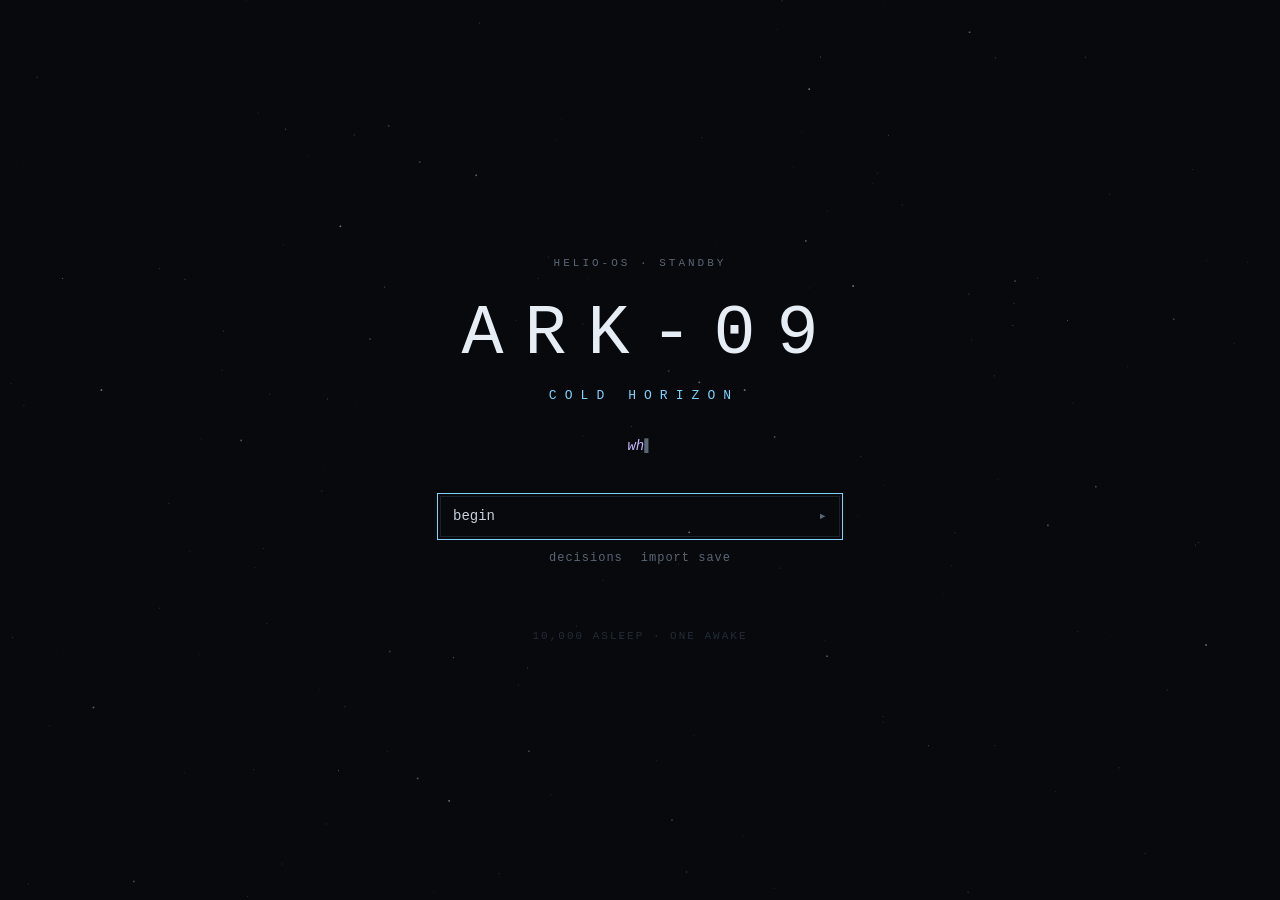
==== commit 17317e88: "Act 0: lock life-critical systems, add a POWER panel with stated costs The cryo monitor and life sup" ====
--- a/index.html
+++ b/index.html
@@ -18,7 +18,8 @@
   </header>
   <main>
     <div id="actions" class="hidden"></div>
-    <div id="systems" class="hidden"><button class="sysHead" id="sysHead" data-act="sysToggle"><span class="sub">SYSTEMS</span><span id="sysBar"></span><span id="sysCount"></span><span id="sysCaret"></span></button><span id="sysList"></span></div>
+    <div id="systems" class="hidden"><span class="sysHead" id="sysHead"><span class="sub">SYSTEMS</span><span id="sysBar"></span><span id="sysCount"></span></span></div>
+    <div id="power" class="hidden"><div class="sub">POWER</div><div id="pwList"></div></div>
     <div class="think" id="think"></div>
     <div id="log" aria-live="polite"></div>
     <div class="logBar hidden" id="logBar"><button class="link2" id="logToggle" data-act="logToggle">full log</button></div>
--- a/style.css
+++ b/style.css
@@ -56,13 +56,10 @@
 #systems .sub{margin:0}
 .sysHead{display:inline-flex;align-items:center;gap:10px;background:none;border:none;padding:2px 0;font:inherit;color:var(--text);cursor:default}
 .sysHead.can{cursor:pointer}
-.sysHead.can:hover #sysCaret{color:var(--text)}
 #sysBar{display:inline-flex;gap:3px}
 #sysBar i{display:block;width:12px;height:7px;border:1px solid var(--darkpart)}
 #sysBar i.on{background:var(--accent);border-color:var(--accent)}
 #sysCount{font-size:12px;color:var(--text)}
-#sysCaret{font-size:11px;color:var(--dim);min-width:1ch}
-#sysList{display:contents}
 .sub{color:var(--dim);font-size:11px;letter-spacing:2px;margin-bottom:8px}
 .tog{background:transparent;border:1px solid var(--line);color:var(--accent);font:inherit;font-size:12px;padding:2px 9px;cursor:pointer}
 .tog i{font-style:normal;color:var(--dim);margin-left:6px}
@@ -178,3 +175,17 @@
 .tRow.tDev .link2{color:var(--anom)}
 .tNote{color:var(--dim);font-size:12px;min-height:1.5em;margin-top:10px}
 .cardIn .endBtn{justify-content:space-between}
+
+/* power panel: what each running system draws and what cutting it would cost */
+#power{margin:0 0 14px}
+#power .sub{margin-bottom:6px}
+#pwList{display:grid;grid-template-columns:minmax(0,1fr) max-content max-content;gap:3px 12px;align-items:baseline;font-size:12px}
+.pwName{color:var(--text)}
+.pwName.off{color:var(--dim);text-decoration:line-through}
+.pwDraw{color:var(--dim);text-align:right}
+.pwLock{color:var(--cold);font-size:11px;letter-spacing:1px;border:1px solid var(--darkpart);padding:1px 7px;cursor:help;text-align:center}
+.pwLock::before{content:'⚿ '}
+.pwCost{grid-column:1/-1;color:var(--dim);font-size:11.5px;line-height:1.4;margin:-1px 0 5px 1.5ch}
+.pwCost.live{color:var(--anom)}
+#pwList .tog{font-size:11px;padding:1px 8px;white-space:nowrap}
+#pwList .pwLock,#pwList .tog{min-width:13ch}
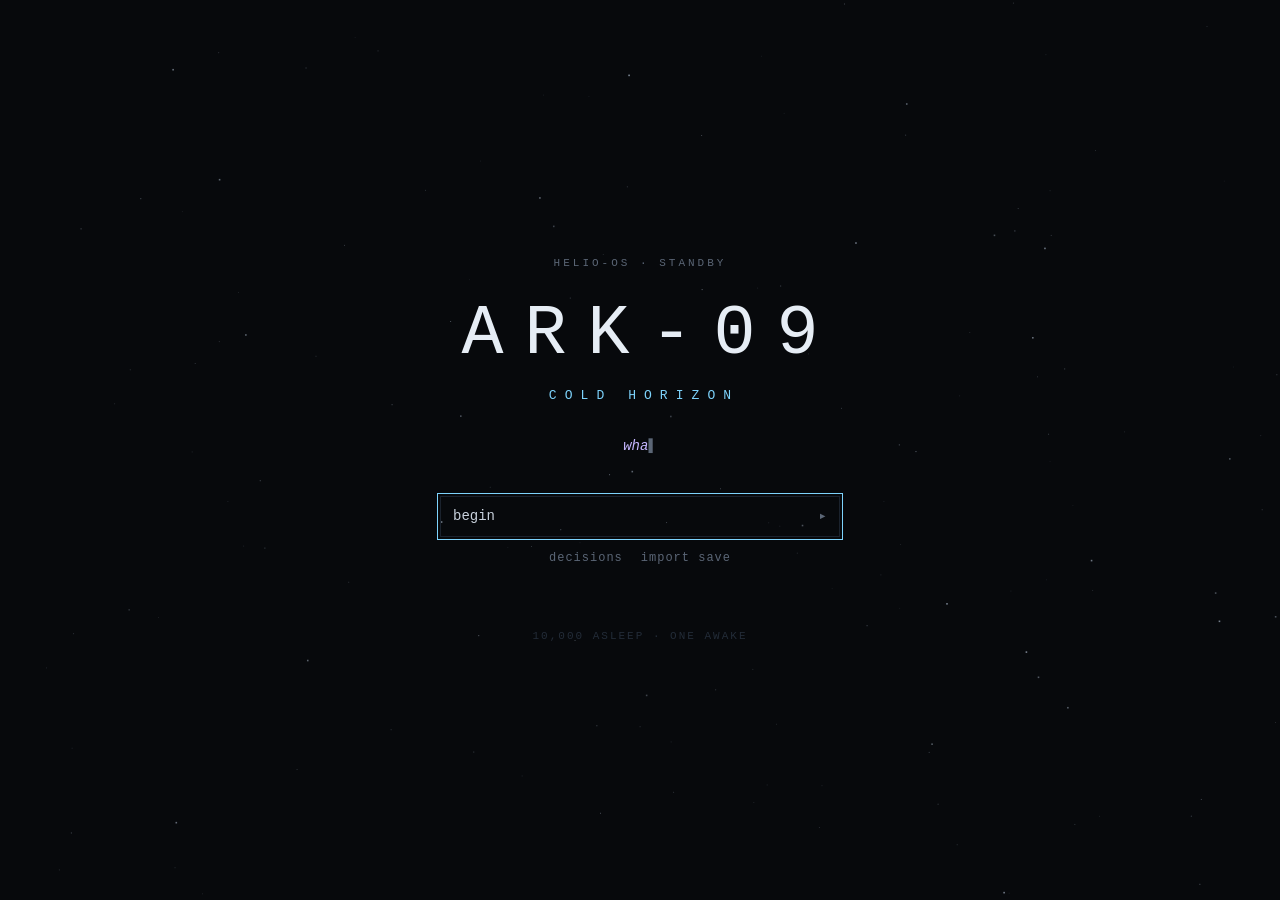
==== commit e1e91d94: "Version the script and style links so updates load together Browsers cache Pages files for ~10 minut" ====
--- a/index.html
+++ b/index.html
@@ -4,7 +4,7 @@
 <meta charset="UTF-8">
 <meta name="viewport" content="width=device-width,initial-scale=1">
 <title>ARK-09 // Act 0</title>
-<link rel="stylesheet" href="style.css">
+<link rel="stylesheet" href="style.css?v=20261119a">
 </head>
 <body>
 <div class="wrap">
@@ -74,8 +74,8 @@
 <div id="tip" role="tooltip"></div>
 <input type="file" id="importFile" accept=".json,application/json" hidden>
 
-<script src="js/engine.js"></script>
-<script src="js/act0.js"></script>
+<script src="js/engine.js?v=20261119a"></script>
+<script src="js/act0.js?v=20261119a"></script>
 <script>ARK.start();</script>
 </body>
 </html>
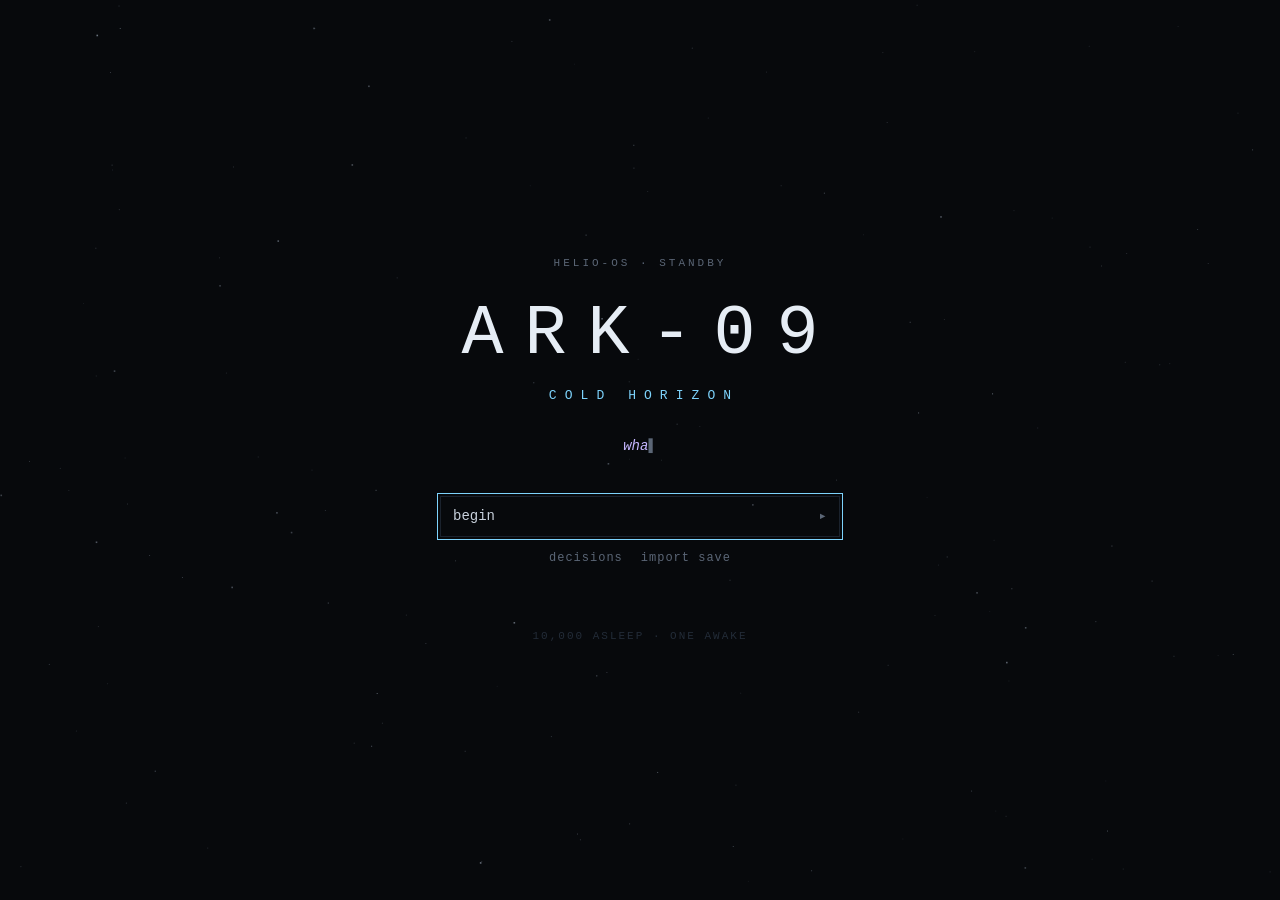
==== commit c4bfac4e: "Ambient line generator: authored story lines plus mundane templates The engine now picks ambient lin" ====
--- a/index.html
+++ b/index.html
@@ -4,7 +4,7 @@
 <meta charset="UTF-8">
 <meta name="viewport" content="width=device-width,initial-scale=1">
 <title>ARK-09 // Act 0</title>
-<link rel="stylesheet" href="style.css?v=20261119a">
+<link rel="stylesheet" href="style.css?v=20261119b">
 </head>
 <body>
 <div class="wrap">
@@ -74,8 +74,8 @@
 <div id="tip" role="tooltip"></div>
 <input type="file" id="importFile" accept=".json,application/json" hidden>
 
-<script src="js/engine.js?v=20261119a"></script>
-<script src="js/act0.js?v=20261119a"></script>
+<script src="js/engine.js?v=20261119b"></script>
+<script src="js/act0.js?v=20261119b"></script>
 <script>ARK.start();</script>
 </body>
 </html>
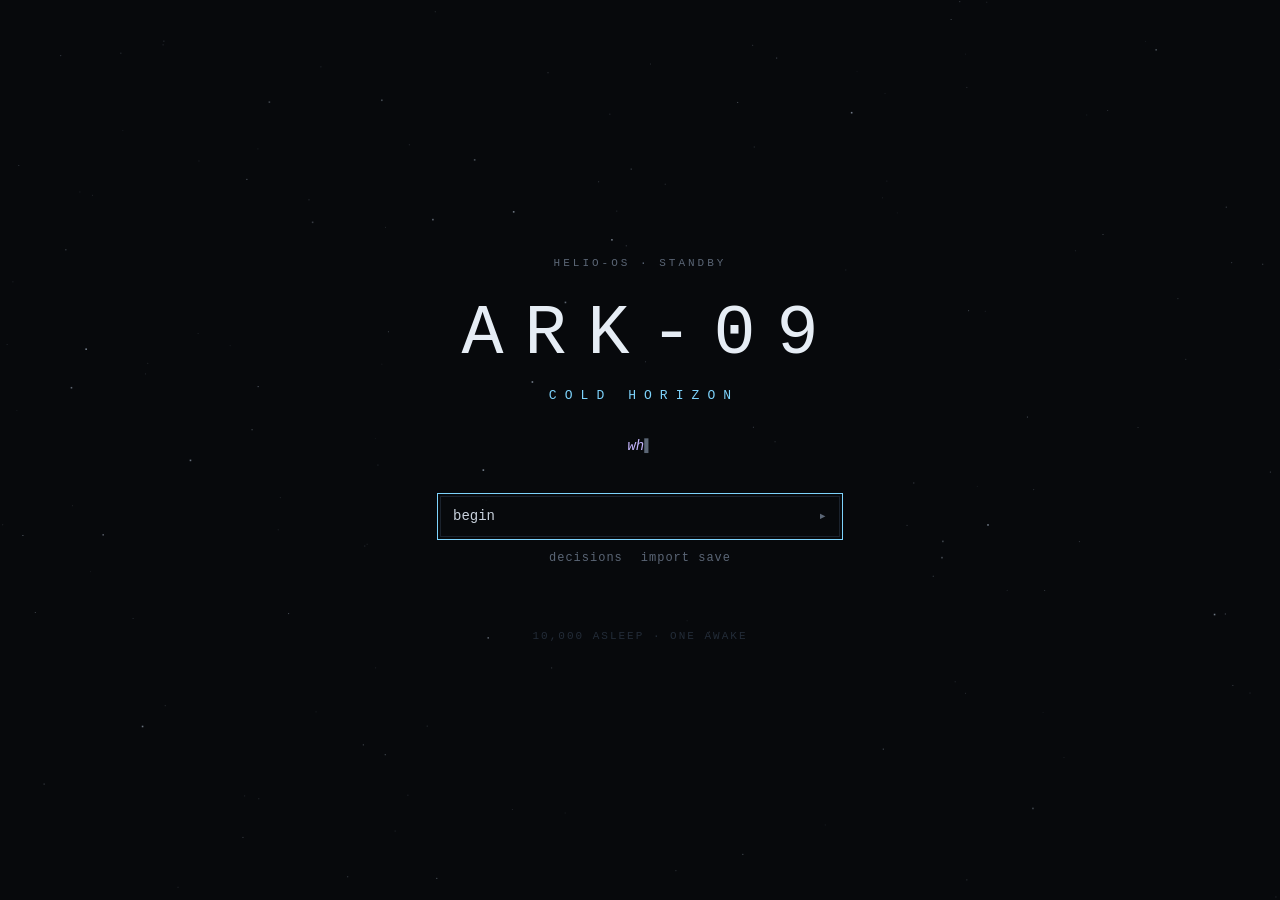
==== commit 8a5cb146: "Act 0: sealed-log ending with the voyage reveal, compact power chips The ending now opens the log: e" ====
--- a/index.html
+++ b/index.html
@@ -4,12 +4,13 @@
 <meta charset="UTF-8">
 <meta name="viewport" content="width=device-width,initial-scale=1">
 <title>ARK-09 // Act 0</title>
-<link rel="stylesheet" href="style.css?v=20261119b">
+<link rel="stylesheet" href="style.css?v=20261119c">
 </head>
 <body>
 <div class="wrap">
   <header class="top">
     <div class="clock hidden" id="clock">BOOT +00:00:00</div>
+    <div class="clock voyage hidden" id="clock2"></div>
     <div class="intent hidden" id="intent"><b>NEXT</b><span id="intentT"></span></div>
     <div class="topR">
       <button class="reset" data-act="treeOpen" data-tip="the decisions you have taken this voyage. branches you have not found stay ?">decisions</button>
@@ -19,7 +20,7 @@
   <main>
     <div id="actions" class="hidden"></div>
     <div id="systems" class="hidden"><span class="sysHead" id="sysHead"><span class="sub">SYSTEMS</span><span id="sysBar"></span><span id="sysCount"></span></span></div>
-    <div id="power" class="hidden"><div class="sub">POWER</div><div id="pwList"></div></div>
+    <div id="power" class="hidden"><div class="pwRow"><span class="sub">POWER</span><div id="pwList"></div></div><div id="pwCost"></div></div>
     <div class="think" id="think"></div>
     <div id="log" aria-live="polite"></div>
     <div class="logBar hidden" id="logBar"><button class="link2" id="logToggle" data-act="logToggle">full log</button></div>
@@ -74,8 +75,8 @@
 <div id="tip" role="tooltip"></div>
 <input type="file" id="importFile" accept=".json,application/json" hidden>
 
-<script src="js/engine.js?v=20261119b"></script>
-<script src="js/act0.js?v=20261119b"></script>
+<script src="js/engine.js?v=20261119c"></script>
+<script src="js/act0.js?v=20261119c"></script>
 <script>ARK.start();</script>
 </body>
 </html>
--- a/style.css
+++ b/style.css
@@ -176,16 +176,20 @@
 .tNote{color:var(--dim);font-size:12px;min-height:1.5em;margin-top:10px}
 .cardIn .endBtn{justify-content:space-between}
 
-/* power panel: what each running system draws and what cutting it would cost */
+/* power panel: two lines however many systems. chips + one shared cost line */
 #power{margin:0 0 14px}
-#power .sub{margin-bottom:6px}
-#pwList{display:grid;grid-template-columns:minmax(0,1fr) max-content max-content;gap:3px 12px;align-items:baseline;font-size:12px}
-.pwName{color:var(--text)}
-.pwName.off{color:var(--dim);text-decoration:line-through}
-.pwDraw{color:var(--dim);text-align:right}
-.pwLock{color:var(--cold);font-size:11px;letter-spacing:1px;border:1px solid var(--darkpart);padding:1px 7px;cursor:help;text-align:center}
-.pwLock::before{content:'⚿ '}
-.pwCost{grid-column:1/-1;color:var(--dim);font-size:11.5px;line-height:1.4;margin:-1px 0 5px 1.5ch}
-.pwCost.live{color:var(--anom)}
-#pwList .tog{font-size:11px;padding:1px 8px;white-space:nowrap}
-#pwList .pwLock,#pwList .tog{min-width:13ch}
+.pwRow{display:flex;flex-wrap:wrap;align-items:center;gap:6px 8px}
+.pwRow .sub{margin:0 6px 0 0}
+#pwList{display:contents}
+.pwLocked{color:var(--cold);font-size:11.5px;border:1px solid var(--darkpart);padding:2px 8px;cursor:help;opacity:.85}
+.chip{background:transparent;border:1px solid var(--line);color:var(--accent);font:inherit;font-size:11.5px;padding:2px 8px;cursor:pointer;display:inline-flex;gap:7px;align-items:baseline}
+.chip i{font-style:normal;color:var(--dim)}
+.chip:hover:not(:disabled){border-color:var(--dim)}
+.chip.off{color:var(--dim);border-style:dashed}
+.chip.off i{color:var(--anom)}
+.chip.sel{border-color:var(--anom);color:var(--bright)}
+.chip:disabled{opacity:.45;cursor:default}
+#pwCost{font-size:11.5px;line-height:1.45;color:var(--dim);margin-top:6px;min-height:1.45em}
+#pwCost.live{color:var(--anom)}
+#pwCost.hint{color:var(--darkpart)}
+.clock.voyage{color:var(--anom)}
